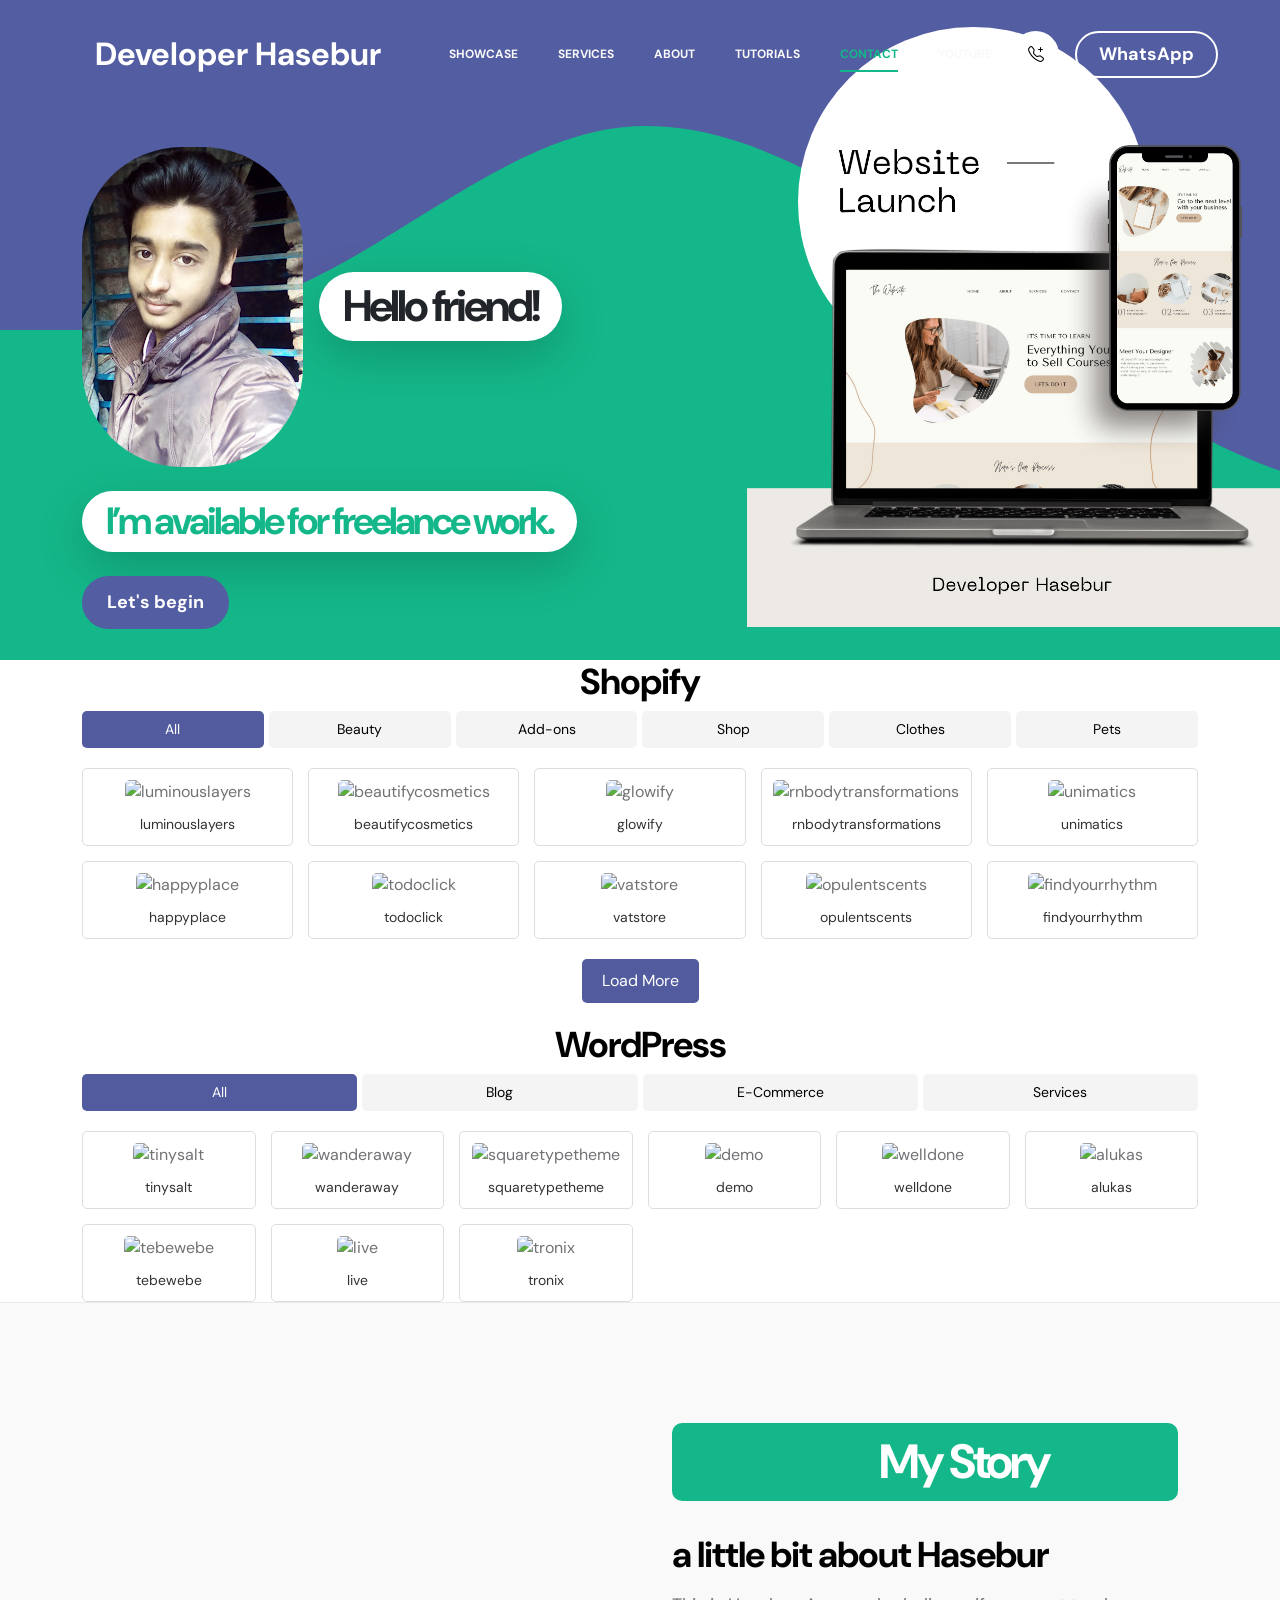
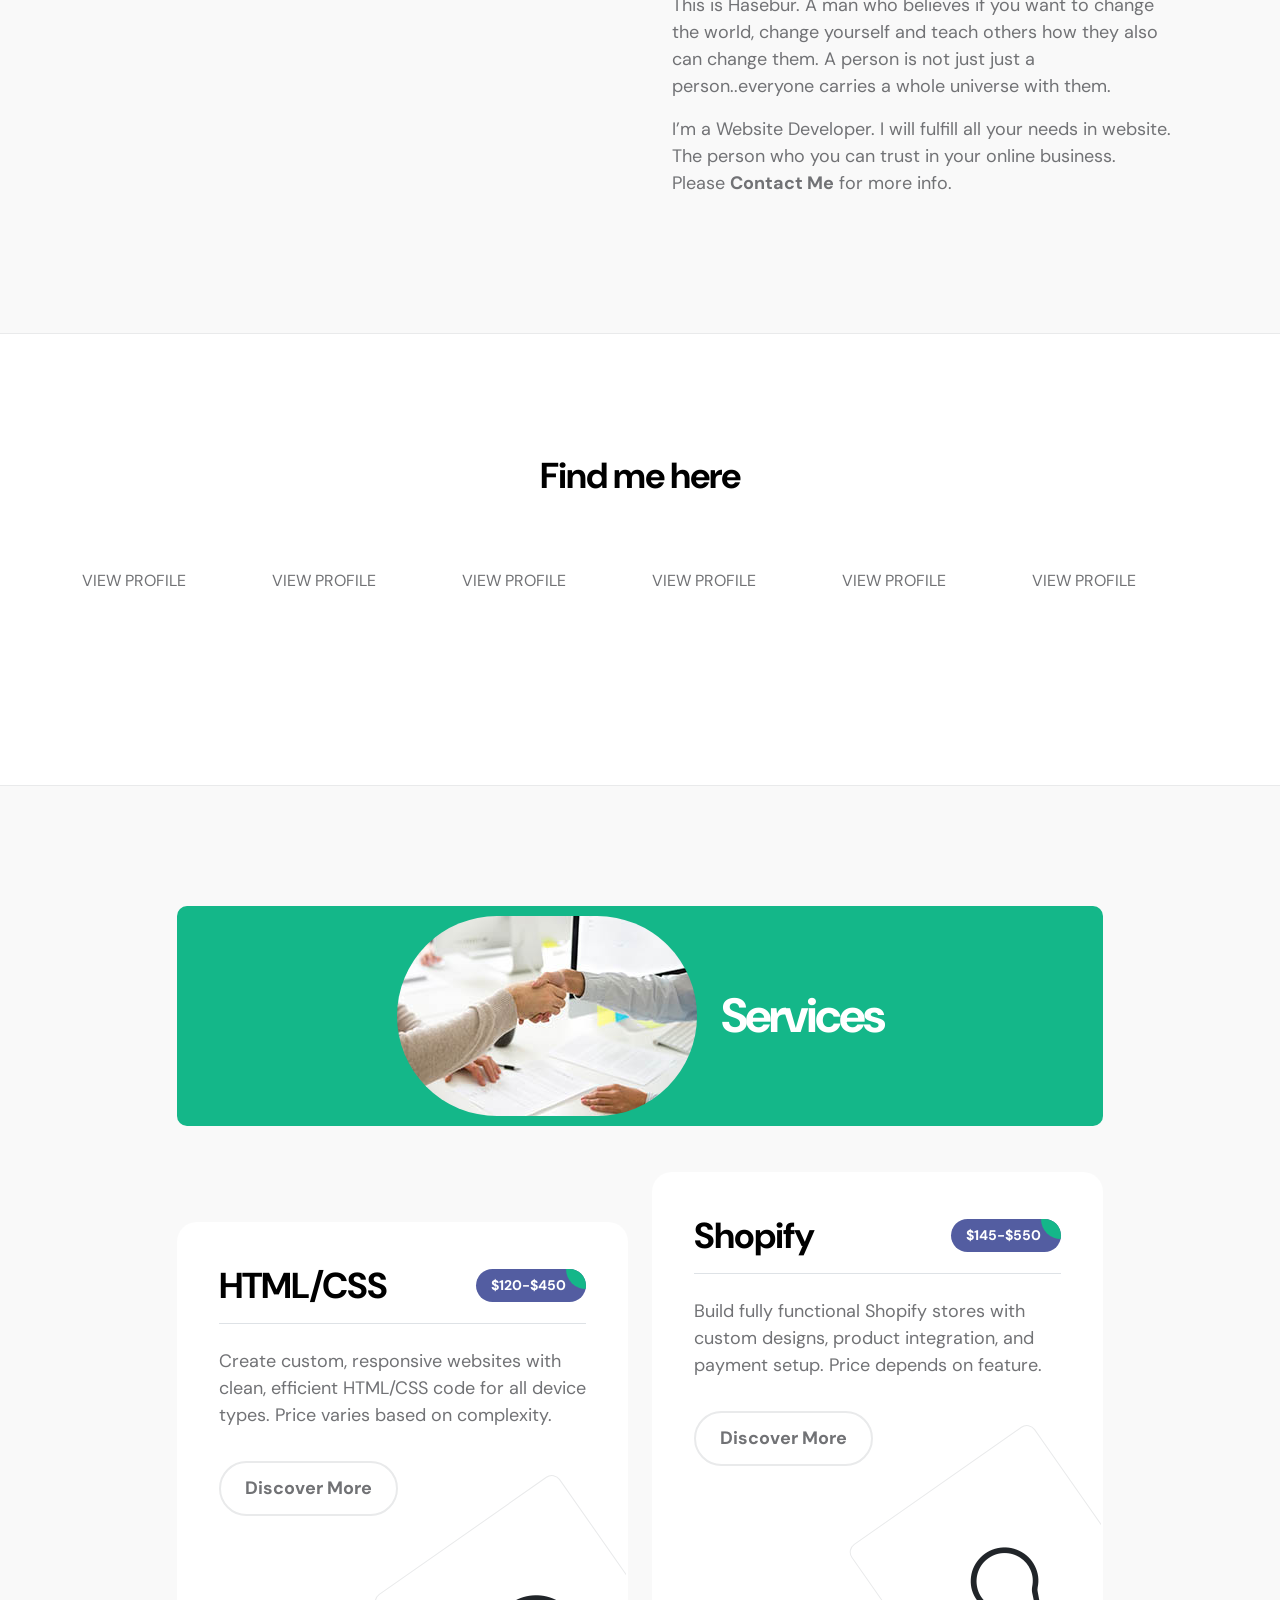
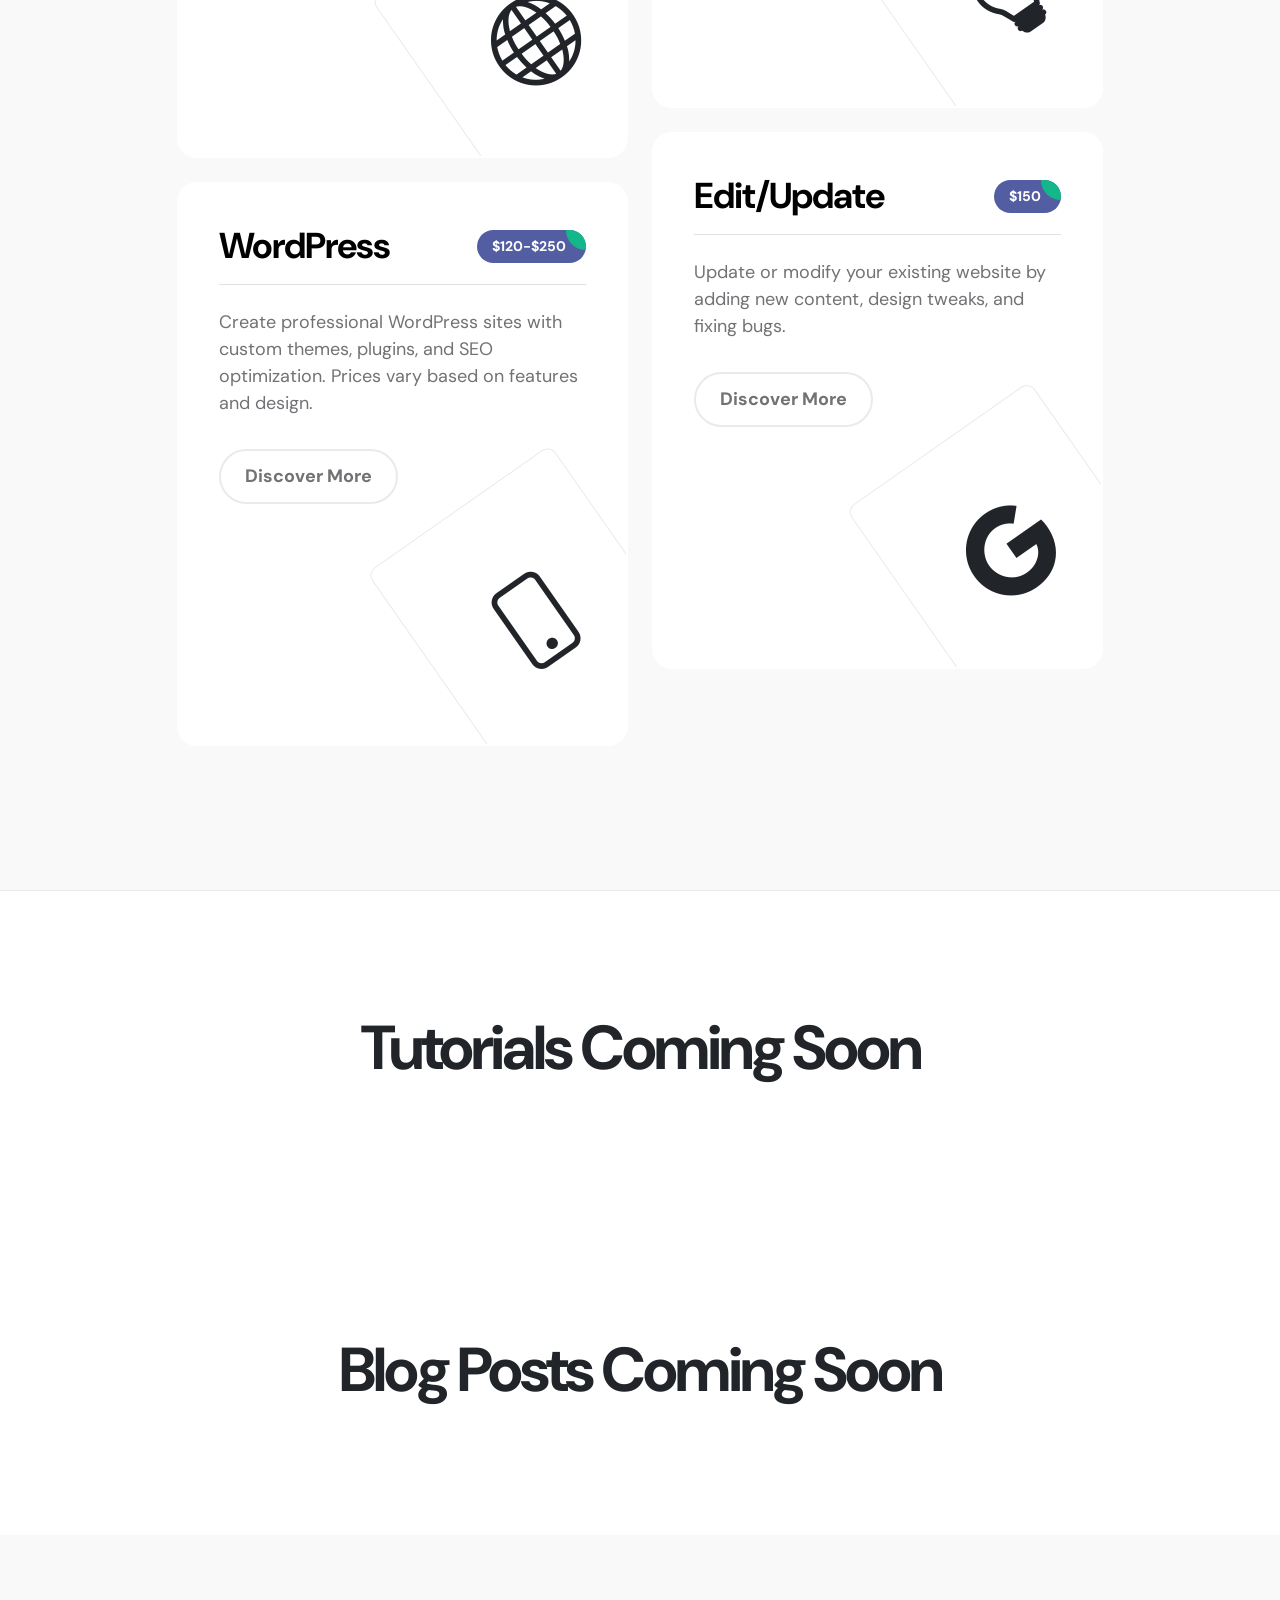
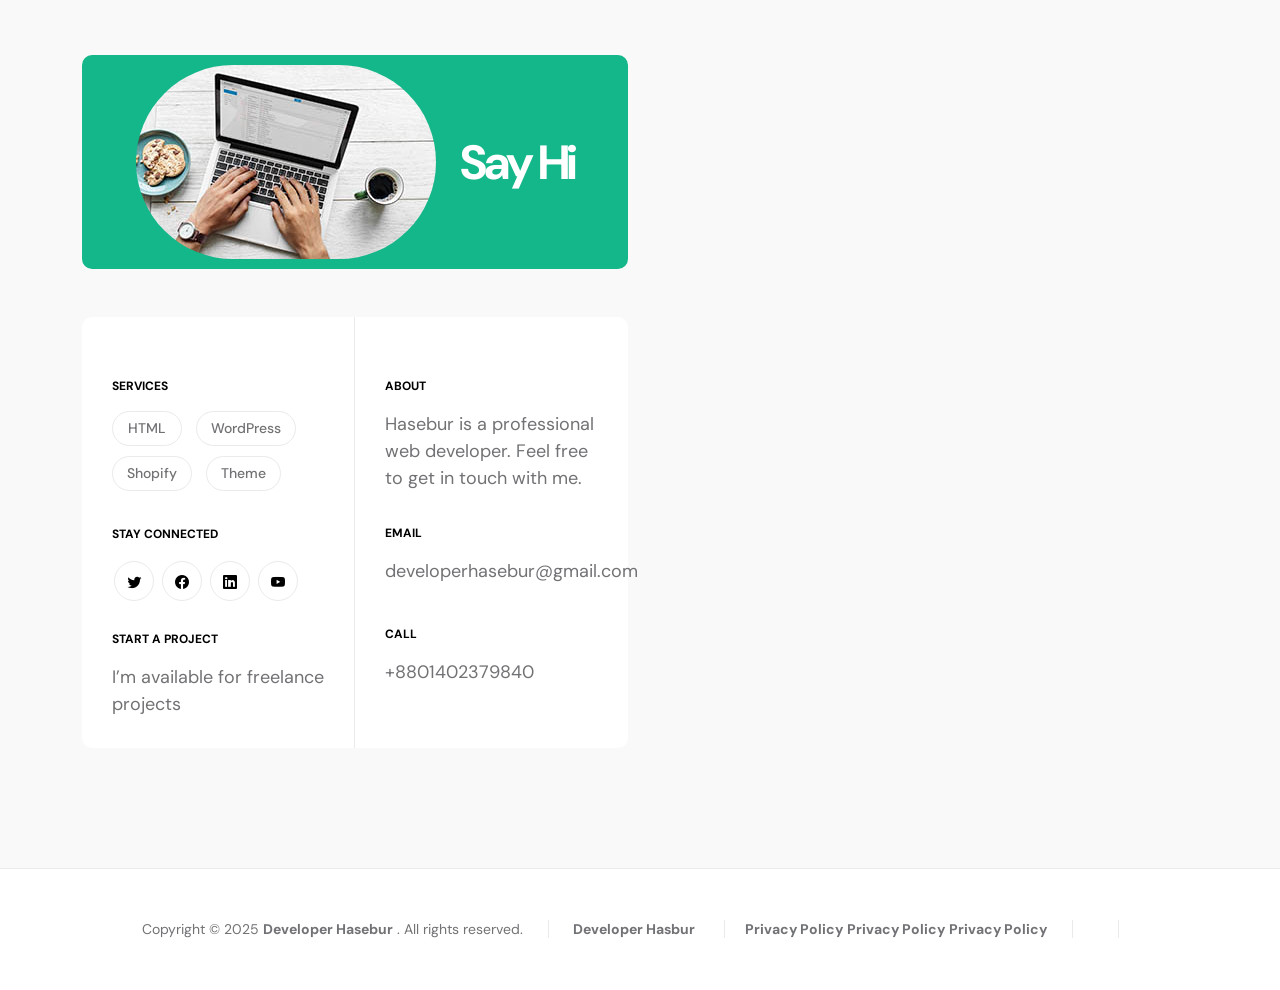
==== index.html @ e369bffe "Update index.html" ====
<!doctype html>
<html lang="en">
    <head>
        <!-- Google tag (gtag.js) -->
<script async src="https://www.googletagmanager.com/gtag/js?id=G-VP51VBF6X1"></script>
<script>
  window.dataLayer = window.dataLayer || [];
  function gtag(){dataLayer.push(arguments);}
  gtag('js', new Date());

  gtag('config', 'G-VP51VBF6X1');
</script>
        <meta charset="utf-8">
        <meta name="viewport" content="width=device-width, initial-scale=1">

        <meta name="description" content="Meet Hasebur: Expert Shopify & WordPress Developer Focused on Your Digital Success

Hello! I'm Hasebur, a dedicated web developer with a passion for building powerful online presences. My expertise lies primarily in working with two of the web's most popular platforms: Shopify and WordPress.

While I am highly skilled and experienced in leveraging the capabilities of both, my work consistently reinforces a strong conviction: for robust, scalable, and feature-rich online stores, Shopify is truly the best. Its dedicated e-commerce ecosystem offers unparalleled tools, security, and ease of management specifically tailored for thriving online retail.

However, my proficiency with WordPress allows me to tackle a wide range of projects, from dynamic blogs and corporate sites to complex custom solutions, whenever it's the right fit.

Whether you need a stunning, high-converting e-commerce store built from the ground up on Shopify, or require expert development for a versatile WordPress site, I bring the technical knowledge and practical experience to turn your vision into a reality. I focus on clean code, optimal performance, and creating seamless user experiences.

I'm Developer Hasebur, ready to help you build your next successful online project.">
        <meta name="author" content="DeveloperHasebur">

        <title>Developer Hasebur - WordPress & Shopify Expert</title>

        <!-- CSS FILES -->
        <link rel="preconnect" href="https://fonts.googleapis.com">
        
        <link rel="preconnect" href="https://fonts.gstatic.com" crossorigin>
        
        <link href="https://fonts.googleapis.com/css2?family=DM+Sans:wght@400;500;700&display=swap" rel="stylesheet">

        <link href="css/bootstrap.min.css" rel="stylesheet">

        <link href="css/bootstrap-icons.css" rel="stylesheet">

        <link href="css/magnific-popup.css" rel="stylesheet">

        <link href="css/templatemo-first-portfolio-style.css" rel="stylesheet">
        
<!--

Custom Added Css

-->
<style>
    img.avatar-image.img-fluid.mmxc {
    width: 75px;
    border-radius: 10px 50px 10px 50px;
}
</style>



<script>
    document.addEventListener("DOMContentLoaded", function () {
      if (window.location.hash) {
        const target = document.querySelector(window.location.hash);
        if (target) {
          target.scrollIntoView({ behavior: "smooth" });
  
          // Remove the hash from the URL without reloading
          history.replaceState(null, document.title, window.location.pathname);
        }
      }
    });
  </script>
  
    </head>
    
    <body>

<nav class="navbar navbar-expand-lg" id="mainnav">
            <div class="container">

                <button class="navbar-toggler" type="button" data-bs-toggle="collapse" data-bs-target="#navbarNav" aria-controls="navbarNav" aria-expanded="false" aria-label="Toggle navigation">
                    <span class="navbar-toggler-icon"></span>
                </button>

                <a href="index.html" class="navbar-brand mx-auto mx-lg-0">Developer Hasebur</a>

                <div class="d-flex align-items-center d-lg-none">
                    <i class="navbar-icon bi-telephone-plus me-3"></i>
                    <a class="custom-btn btn" href="#section_5">
                        120-240-9600
                    </a>
                </div>

                <div class="collapse navbar-collapse" id="navbarNav">
                    <ul class="navbar-nav ms-lg-5">
                        <li class="nav-item">
                            <a class="nav-link click-scroll" href="#section_1">Showcase</a>
                        </li>

                        <li class="nav-item">
                            <a class="nav-link click-scroll" href="#section_2">Services</a>
                        </li>

                        <li class="nav-item">
                            <a class="nav-link click-scroll" href="#section_3">About</a>
                        </li>

                        <li class="nav-item">
                            <a class="nav-link click-scroll" href="#section_4">Tutorials</a>
                        </li>

                        <li class="nav-item">
                            <a class="nav-link click-scroll" href="#section_5">Contact</a>
                        </li>
                        
                        <li class="nav-item">
                            <a class="nav-link click-scroll" href="./youtube.html">YouTube</a>
                        </li>
                    </ul>

                    <div class="d-lg-flex align-items-center d-none ms-auto">
                        <i class="navbar-icon bi-telephone-plus me-3"></i>
                        <a class="custom-btn btn" href="#section_5">
                            WhatsApp
                        </a>
                    </div>
                </div>

            </div>
        </nav>
     

        <main>

            <section class="hero d-flex justify-content-center align-items-center" id="section_">
                <div class="container">
                    <div class="row">

                        <div class="col-lg-7 col-12">
                            <div class="hero-text">
                                <div class="hero-title-wrap d-flex align-items-center mb-4">
                                    <img src="images/happy-bearded-young-man.jpg" class="avatar-image avatar-image-large img-fluid" alt="">

                                    <h1 class="hero-title ms-3 mb-0">Hello friend!</h1>
                                </div>

                                <h2 class="mb-4">I’m available for freelance work.</h2>
                                <p class="mb-4"><a class="custom-btn btn custom-link" href="#section_2">Let's begin</a></p>
                            </div>
                        </div>

                        <div class="col-lg-5 col-12 position-relative">
                            <div class="hero-image-wrap"></div>
                            <img src="images/portrait-happy-excited-man-holding-laptop-computer.png" class="hero-image img-fluid" alt="">
                        </div>

                    </div>
                </div>

                <svg xmlns="http://www.w3.org/2000/svg" viewBox="0 0 1440 320"><path fill="#535da1" fill-opacity="1" d="M0,160L24,160C48,160,96,160,144,138.7C192,117,240,75,288,64C336,53,384,75,432,106.7C480,139,528,181,576,208C624,235,672,245,720,240C768,235,816,213,864,186.7C912,160,960,128,1008,133.3C1056,139,1104,181,1152,202.7C1200,224,1248,224,1296,197.3C1344,171,1392,117,1416,90.7L1440,64L1440,0L1416,0C1392,0,1344,0,1296,0C1248,0,1200,0,1152,0C1104,0,1056,0,1008,0C960,0,912,0,864,0C816,0,768,0,720,0C672,0,624,0,576,0C528,0,480,0,432,0C384,0,336,0,288,0C240,0,192,0,144,0C96,0,48,0,24,0L0,0Z"></path></svg>
            </section>


            <section id="section_1">
           
       
                <h3 class='text-center'>Shopify</h3>
<style>
section#Show {
 margin-top: 20px;
}
/* Responsive layout styles */

.tabs {
 display: flex;
 justify-content: space-between; /* Ensure even spacing for all buttons */
 gap: 5px; /* Reduce gap for smaller screens */
 flex-wrap: nowrap; /* Prevent wrapping */
 margin-bottom: 20px;
}

.tabs button {
 flex: 1; /* Make all buttons take up equal space */
 padding: 8px 10px; /* Adjust padding for smaller buttons */
 border: none;
 background-color: #f4f4f4;
 cursor: pointer;
 font-size: 14px; /* Decrease font size for smaller screens */
 min-width: 70px; /* Reduce the minimum width for buttons */
 border-radius: 5px;
 text-align: center;
 white-space: nowrap; /* Prevent text from wrapping */
}

.tabs button.active {
 background-color: #515B9D;
 color: white;
}


.grid {
 display: grid;
 grid-template-columns: repeat(auto-fit, minmax(150px, 1fr));
 gap: 15px;
}

.grid-item {
 position: relative;
 overflow: hidden;
 text-align: center;
 border: 1px solid #ddd;
 border-radius: 5px;
 padding: 10px;
 background-color: #fff;
}

.grid-item img {
 width: 100%;
 height: auto;
 border-radius: 5px;
}

.grid-item .text {
 margin-top: 10px;
 font-size: 14px;
 color: #333;
}

.load-more-container {
 text-align: center;
 margin-top: 20px;
}

.load-more-container button {
 padding: 10px 20px;
 border: none;
 background-color: #515B9D;
 color: white;
 font-size: 16px;
 border-radius: 5px;
 cursor: pointer;
}

.load-more-container button:hover {
 background-color: #14B789;
}



  /* 5 items per row on desktop */
@media (min-width: 1024px) {
 .grid {
   grid-template-columns: repeat(5, 1fr);
 }
}

/* Adjust grid for tablets and smaller screens */
@media (max-width: 1024px) {
 .grid {
   grid-template-columns: repeat(auto-fit, minmax(150px, 1fr));
 }
}


/* Responsive breakpoints */
@media (max-width: 768px) {
 .tabs button {
   font-size: 14px;
   padding: 8px 15px;
   min-width: 100px;
 }

 .grid-item .text {
   font-size: 12px;
 }

 .load-more-container button {
   font-size: 14px;
   padding: 8px 15px;
 }
}

@media (max-width: 480px) {
.tabs {
   gap: 2px; /* Minimize gaps between buttons on very small screens */
 }

 .tabs button {
   padding: 6px 8px; /* Further reduce padding for narrow screens */
   font-size: 12px; /* Smaller font size */
   min-width: 50px; /* Minimum width reduced for small screens */
 }

 .grid-item .text {
   font-size: 10px;
 }

 .load-more-container button {
   font-size: 12px;
   padding: 6px 10px;
 }
}
</style>
<div class='container'>
  <div class='tabs'>
    <button class='active' onclick='filterImages("all", event)'>All</button>
    <button onclick='filterImages("beauty", event)'>Beauty</button>
    <button onclick='filterImages("accessories", event)'>Add-ons</button>
    <button onclick='filterImages("shop", event)'>Shop</button>
    <button onclick='filterImages("clothes", event)'>Clothes</button>
    <button onclick='filterImages("pets", event)'>Pets</button>
  </div>

  <div class='grid' id='imageGrid'></div>

  <!-- Load More Button -->
  <div class='load-more-container' id='loadMoreContainer'>
    <button id='loadMoreButton' onclick='loadMoreItems()'>Load More</button>
  </div>

  <!-- Show Less Button -->
  <div class='load-more-container' id='showLessContainer' style='display: none;'>
    <button class='scrolling' data-target='.showx' id='showLessButton' onclick='showLessItems()'>Show Less</button>
  </div>
</div>

<script type='text/javascript'>
const websites = [
  { url: "https://luminouslayers.net/", category: "beauty" },
  { url: "https://beautifycosmetics.net/", category: "beauty" },
  { url: "https://glowify.pro/", category: "beauty" },
  { url: "https://rnbodytransformations.com/", category: "beauty" },
  { url: "https://unimatics.services/", category: "clothes" },
  { url: "https://happyplace.today/", category: "clothes" },
  { url: "https://todoclick.lat/", category: "clothes" },
  { url: "https://vatstore.net/", category: "clothes" },
  { url: "https://opulentscents.net/", category: "accessories" },
  { url: "https://findyourrhythm.net/", category: "accessories" },
  { url: "https://bestoftrends.net/", category: "accessories" },
  { url: "https://aeroscent.net/", category: "accessories" },
  { url: "https://antojosdelsur.net/", category: "accessories" },
  { url: "https://relaxinghumidifiers.com/shop", category: "accessories" },
  { url: "https://trunktidy.net/", category: "accessories" },
  { url: "https://sewingsolutions.services/", category: "accessories" },
  { url: "https://boomsy.lat/shop", category: "accessories" },
  { url: "https://globalmerca.lat/shop", category: "accessories" },
  { url: "https://todoen1.net/", category: "shop" },
  { url: "https://cappy.live/", category: "shop" },
  { url: "https://nkrshop.xyz/", category: "shop" },
  { url: "https://stitchandgifts.net/shop", category: "shop" },
  { url: "https://buygoodsproducts.net/shop", category: "shop" },
  { url: "https://espressoyou.net/", category: "shop" },
  { url: "https://perfectlysweet.net/", category: "pets" },
  { url: "https://andesmarket.xyz/", category: "pets" },
  { url: "https://pawwonders.pro/", category: "pets" }
];

let itemsToShow = 10;
let activeCategory = 'all';
let filteredWebsites = [];

function filterImages(category, event) {
  activeCategory = category;
  document.querySelectorAll('.tabs button').forEach(btn => btn.classList.remove('active'));
  event.target.classList.add('active');
  itemsToShow = 10;
  initializeGrid();
}

function initializeGrid() {
  const grid = document.getElementById('imageGrid');
  const loadMoreContainer = document.getElementById('loadMoreContainer');
  const showLessContainer = document.getElementById('showLessContainer');
  grid.innerHTML = '';

  filteredWebsites = websites.filter(site => activeCategory === 'all' || site.category === activeCategory);

  filteredWebsites.slice(0, itemsToShow).forEach(site => {
    const div = document.createElement('div');
    div.classList.add('grid-item');
    div.setAttribute('data-category', site.category);

    div.innerHTML = `
      <a href="${site.url}" target="_blank">
        <img 
          data-src="//image.thum.io/get/${site.url}" 
          alt="${getWebsiteName(site.url)}"
          class="lazy-img"
          loading="lazy"
          src="data:image/svg+xml,<svg xmlns='http://www.w3.org/2000/svg' width='300' height='200'></svg>"
        >
      </a>
      <div class="text">${getWebsiteName(site.url)}</div>
    `;
    grid.appendChild(div);
  });

  loadMoreContainer.style.display = filteredWebsites.length > itemsToShow ? 'block' : 'none';
  showLessContainer.style.display = itemsToShow > 10 ? 'block' : 'none';

  // Run lazy loader
  lazyLoadImages();
}

function loadMoreItems() {
  itemsToShow += 5;
  initializeGrid();
}

function showLessItems() {
  itemsToShow = 10;
  initializeGrid();
}

function getWebsiteName(url) {
  return url.replace(/^https?:\/\/(www\.)?/, '').split('.')[0];
}

function lazyLoadImages() {
  const lazyImages = document.querySelectorAll('img.lazy-img');

  const observer = new IntersectionObserver((entries, obs) => {
    entries.forEach(entry => {
      if (entry.isIntersecting) {
        const img = entry.target;
        img.src = img.dataset.src;
        img.classList.remove('lazy-img');
        obs.unobserve(img);
      }
    });
  }, {
    rootMargin: '50px 0px',
    threshold: 0.01
  });

  lazyImages.forEach(img => observer.observe(img));
}

// Initialize the grid on page load
initializeGrid();
</script>


 
         </section>


                  
       <section class='showcase showx' id='ShowSection2'>
        <h3 class='text-center'>WordPress</h3>
        <style>
          section#ShowSection2 {
            margin-top: 20px;
          }
          /* Similar responsive styles for the second section */
          #ShowSection2 .tabs {
            display: flex;
            justify-content: space-between;
            gap: 5px;
            flex-wrap: nowrap;
            margin-bottom: 20px;
          }
      
          #ShowSection2 .tabs button {
            flex: 1;
            padding: 8px 10px;
            border: none;
            background-color: #f4f4f4;
            cursor: pointer;
            font-size: 14px;
            min-width: 70px;
            border-radius: 5px;
            text-align: center;
            white-space: nowrap;
          }
      
          #ShowSection2 .tabs button.active {
            background-color: #515B9D;
            color: white;
          }
      
          #ShowSection2 .grid {
            display: grid;
            grid-template-columns: repeat(auto-fit, minmax(150px, 1fr));
            gap: 15px;
          }
      
          #ShowSection2 .grid-item {
            position: relative;
            overflow: hidden;
            text-align: center;
            border: 1px solid #ddd;
            border-radius: 5px;
            padding: 10px;
            background-color: #fff;
          }
      
          #ShowSection2 .grid-item img {
            width: 100%;
            height: auto;
            border-radius: 5px;
          }
      
          #ShowSection2 .grid-item .text {
            margin-top: 10px;
            font-size: 14px;
            color: #333;
          }
      
          #ShowSection2 .load-more-container {
            text-align: center;
            margin-top: 20px;
          }
      
          #ShowSection2 .load-more-container button {
            padding: 10px 20px;
            border: none;
            background-color: #515B9D;
            color: white;
            font-size: 16px;
            border-radius: 5px;
            cursor: pointer;
          }
      
          #ShowSection2 .load-more-container button:hover {
            background-color: #14B789;
          }
        </style>
      
        <div class='container'>
          <div class='tabs'>
            <button class='active' onclick='filterImagesSection2(&apos;all&apos;, event)'>All</button>
            <button onclick='filterImagesSection2(&apos;blogging&apos;, event)'>Blog</button>
            <button onclick='filterImagesSection2(&apos;ecommerce&apos;, event)'>E-Commerce</button>
            <button onclick='filterImagesSection2(&apos;services&apos;, event)'>Services</button>
          </div>
      
          <div class='grid' id='imageGridSection2'/>
      
          <!-- Load More Button Row -->
          <div class='load-more-container' id='loadMoreContainerSection2'>
            <button id='loadMoreButtonSection2' onclick='loadMoreItemsSection2()'>Load More</button>
          </div>
      
          <!-- Show Less Button Row -->
          <div class='load-more-container' id='showLessContainerSection2' style='display: none;'>
            <button id='showLessButtonSection2' onclick='showLessItemsSection2()'>Show Less</button>
          </div>
        </div>
      
<script type='text/javascript'>
const websitesSection2 = [
  { url: "https://tinysalt.loftocean.com/elementor/food-blog-light/", category: "blogging" },
  { url: "https://wanderaway.qodeinteractive.com/dolomites/", category: "blogging" },
  { url: "https://squaretypetheme.com/squaretype/", category: "blogging" },
  { url: "https://demo.casethemes.net/organio/home-2/", category: "ecommerce" },
  { url: "https://welldone.axiomthemes.com/nutrition-store/", category: "ecommerce" },
  { url: "https://alukas.presslayouts.com/home-v12/?layout=v12", category: "ecommerce" },
  { url: "https://tebewebe.online/furrescue/template-kit/homepage/", category: "services" },
  { url: "https://live.21lab.co/kiraz/", category: "services" },
  { url: "https://tronix.themepul.com/cyber-security-demo/home-one-page/", category: "services" },
];

let itemsToShowSection2 = 10;
let activeCategorySection2 = 'all';
let filteredWebsitesSection2 = [];

function filterImagesSection2(category, event) {
  activeCategorySection2 = category;
  const buttons = document.querySelectorAll('#ShowSection2 .tabs button');
  buttons.forEach(button => button.classList.remove('active'));
  event.target.classList.add('active');

  itemsToShowSection2 = 10;
  initializeGridSection2();
}

function initializeGridSection2() {
  const grid = document.getElementById('imageGridSection2');
  const loadMoreContainer = document.getElementById('loadMoreContainerSection2');
  const showLessContainer = document.getElementById('showLessContainerSection2');
  grid.innerHTML = '';

  filteredWebsitesSection2 = websitesSection2.filter(
    site => activeCategorySection2 === 'all' || site.category === activeCategorySection2
  );

  filteredWebsitesSection2.slice(0, itemsToShowSection2).forEach(site => {
    const div = document.createElement('div');
    div.classList.add('grid-item');
    div.setAttribute('data-category', site.category);

    div.innerHTML = `
      <a href="${site.url}" target="_blank">
        <img 
          data-src="//image.thum.io/get/${site.url}" 
          alt="${getWebsiteNameSection2(site.url)}"
          class="lazy-img-section2"
          loading="lazy"
          src="data:image/svg+xml,<svg xmlns='http://www.w3.org/2000/svg' width='300' height='200'></svg>"
        >
      </a>
      <div class="text">${getWebsiteNameSection2(site.url)}</div>
    `;
    grid.appendChild(div);
  });

  loadMoreContainer.style.display = filteredWebsitesSection2.length > itemsToShowSection2 ? 'block' : 'none';
  showLessContainer.style.display = itemsToShowSection2 > 10 ? 'block' : 'none';

  lazyLoadImagesSection2();
}

function loadMoreItemsSection2() {
  itemsToShowSection2 += 5;
  initializeGridSection2();
}

function showLessItemsSection2() {
  itemsToShowSection2 = 10;
  initializeGridSection2();
}

function getWebsiteNameSection2(url) {
  return url.replace(/^https?:\/\/(www\.)?/, '').split('.')[0];
}

function lazyLoadImagesSection2() {
  const lazyImages = document.querySelectorAll('img.lazy-img-section2');

  const observer = new IntersectionObserver((entries, obs) => {
    entries.forEach(entry => {
      if (entry.isIntersecting) {
        const img = entry.target;
        img.src = img.dataset.src;
        img.classList.remove('lazy-img-section2');
        obs.unobserve(img);
      }
    });
  }, {
    rootMargin: '50px 0px',
    threshold: 0.01
  });

  lazyImages.forEach(img => observer.observe(img));
}

// Initialize grid
initializeGridSection2();
</script>

      </section>
      

            <section class="featured section-padding" id="section_">
                <div class='container'>
                    <div class='row'>
        
                        <div class='col-lg-6 col-12'>
                            <img alt='' class='about-image img-fluid' src='https://templatemo.com/templates/templatemo_578_first_portfolio/images/couple-working-from-home-together-sofa.jpg'>
                        </img>
                        </div>
        
                        <div class='col-lg-6 col-12 mt-5 mt-lg-0'>
                            <div class='about-thumb'>
        
                                <div class='section-title-wrap d-flex justify-content-end align-items-center mb-4'>
                                    <h2 class='text-white me-4 mb-0'>My Story</h2>
        
                                    <img alt='' class='avatar-image img-fluid mmxc' src='https://blogger.googleusercontent.com/img/b/R29vZ2xl/AVvXsEiW72VptIoKhH8W7GLRrTiPmBmp6DflAj6VV2mHT8e_Bdqm756MzHnv2X_I1pp4ItylLuf2ZgwP9R53mVQCgIphftXZANOaj2IV5sV8INAntGOGDzIybs_TaSZISUptNN2Cq_JRB2DHxp1qzaKOLW3H8EQ8aTl60CqLDu9peBI4GDXOPTZJ_4A2qDDiDA/s320/Gazi%20Hasebur%20Rahaman%20OPY.jpg'>
                                </img>
                                </div>
        
                                <h3 class='pt-2 mb-3'>a little bit about Hasebur</h3>
        
                                <p>This is Hasebur. A man who believes if you want to change the world, change yourself and teach others how they also can change them. A person is not just just a person..everyone carries a whole universe with them. </p>
        
                                <p>I&#8217;m a Website Developer. I will fulfill all your needs in website. The person who you can trust in your online business.  <br/>Please <a href='https://www.facebook.com/developerhasebur/' target='_blank'><b>Contact Me</b></a> for more info.</p>
                            </div>
                        </div>
        
                    </div>
                </div>
            </section>


            <section class="clients section-padding">
                <div class='container'>
                    <div class='row align-items-center'>
        
                        <div class='col-lg-12 col-12'>
                            <h3 class='text-center mb-5'>Find me here</h3>
                        </div>
        
                        <div class='col-lg-2 col-4 ms-auto clients-item-height'>
                            <img alt='' class='clients-image img-fluid' src='https://static.cdnlogo.com/logos/f/88/freelancer.svg'/><br/>
                          <a class='aacbs' href='https://www.freelancer.com/u/developerhasebur' target='_blank'>VIEW PROFILE</a>
                        </div>
        
                        <div class='col-lg-2 col-4 clients-item-height'>
                            <img alt='' class='clients-image img-fluid' src='https://static.cdnlogo.com/logos/f/4/fiverr.svg'/><br/>
                           <a class='aacbs' href='https://www.fiverr.com/s/LdNRGPa' target='_blank'>VIEW PROFILE</a>
                        </div>
        
                        <div class='col-lg-2 col-4 clients-item-height'>
                            <img alt='' class='clients-image img-fluid' src='https://static.cdnlogo.com/logos/f/10/facebook.svg'/><br/>
                              <a class='aacbs' href='https://www.facebook.com/developerhasebur/' target='_blank'>VIEW PROFILE</a>
                        </div>
        
                        <div class='col-lg-2 col-4 clients-item-height'>
                            <img alt='' class='clients-image img-fluid' src='https://static.cdnlogo.com/logos/l/74/linkedin.svg'/><br/>
                               <a class='aacbs' href='https://www.linkedin.com/in/developer-hasebur/' target='_blank'>VIEW PROFILE</a>
                        </div>
        
                        <div class='col-lg-2 col-4 me-auto clients-item-height'>
                            <img alt='' class='clients-image img-fluid' src='https://static.cdnlogo.com/logos/n/64/new-youtube.svg'/><br/>
                           <a class='aacbs' href='https://www.youtube.com/@developerhasebur' target='_blank'>VIEW PROFILE</a>
                        </div>
                                              <div class='col-lg-2 col-4 me-auto clients-item-height'>
                            <img alt='' class='clients-image img-fluid' src='https://static.cdnlogo.com/logos/u/34/upwork.svg'/><br/>
                              <a class='aacbs' href='https://www.upwork.com/freelancers/~01db44ee2dcde78548' target='_blank'>VIEW PROFILE</a>
                        </div>
        
                    </div>
                </div>
            </section>


            <section class="services section-padding" id="section_2">
                <div class="container">
                    <div class="row">

                        <div class="col-lg-10 col-12 mx-auto">
                            <div class="section-title-wrap d-flex justify-content-center align-items-center mb-5">
                                <img src="images/handshake-man-woman-after-signing-business-contract-closeup.jpg" class="avatar-image img-fluid" alt="">

                                <h2 class="text-white ms-4 mb-0">Services</h2>
                            </div>

                            <div class="row pt-lg-5">
                                <div class="col-lg-6 col-12">
                                    <div class="services-thumb">
                                        <div class="d-flex flex-wrap align-items-center border-bottom mb-4 pb-3">
                                            <h3 class="mb-0">HTML/CSS</h3>

                                            <div class="services-price-wrap ms-auto">
                                                <p class="services-price-text mb-0">$120-$450</p>
                                                <div class="services-price-overlay"></div>
                                            </div>
                                        </div>

                                        <p>Create custom, responsive websites with clean, efficient HTML/CSS code for all device types. Price varies based on complexity.</p>

                                        <a href="https://www.fiverr.com/s/WEjo0bX" class="custom-btn custom-border-btn btn mt-3">Discover More</a>

                                        <div class="services-icon-wrap d-flex justify-content-center align-items-center">
                                            <i class="services-icon bi-globe"></i>
                                        </div>
                                    </div>
                                </div>

                                <div class="col-lg-6 col-12">
                                    <div class="services-thumb services-thumb-up">
                                        <div class="d-flex flex-wrap align-items-center border-bottom mb-4 pb-3">
                                            <h3 class="mb-0">Shopify</h3>

                                            <div class="services-price-wrap ms-auto">
                                                <p class="services-price-text mb-0">$145-$550</p>
                                                <div class="services-price-overlay"></div>
                                            </div>
                                        </div>

                                        <p>Build fully functional Shopify stores with custom designs, product integration, and payment setup. Price depends on feature.</p>

                                        <a href="https://www.fiverr.com/s/WEjo0bX" class="custom-btn custom-border-btn btn mt-3">Discover More</a>

                                        <div class="services-icon-wrap d-flex justify-content-center align-items-center">
                                            <i class="services-icon bi-lightbulb"></i>
                                        </div>
                                    </div>
                                </div>

                                <div class="col-lg-6 col-12">
                                    <div class="services-thumb">
                                        <div class="d-flex flex-wrap align-items-center border-bottom mb-4 pb-3">
                                            <h3 class="mb-0">WordPress</h3>

                                            <div class="services-price-wrap ms-auto">
                                                <p class="services-price-text mb-0">$120-$250</p>
                                                <div class="services-price-overlay"></div>
                                            </div>
                                        </div>

                                        <p>Create professional WordPress sites with custom themes, plugins, and SEO optimization. Prices vary based on features and design.</p>

                                        <a href="https://www.fiverr.com/s/WEjo0bX" class="custom-btn custom-border-btn btn mt-3">Discover More</a>

                                        <div class="services-icon-wrap d-flex justify-content-center align-items-center">
                                            <i class="services-icon bi-phone"></i>
                                        </div>
                                    </div>
                                </div>

                                <div class="col-lg-6 col-12">
                                    <div class="services-thumb services-thumb-up">
                                        <div class="d-flex flex-wrap align-items-center border-bottom mb-4 pb-3">
                                            <h3 class="mb-0">Edit/Update</h3>

                                            <div class="services-price-wrap ms-auto">
                                                <p class="services-price-text mb-0">$150</p>
                                                <div class="services-price-overlay"></div>
                                            </div>
                                        </div>

                                        <p>Update or modify your existing website by adding new content, design tweaks, and fixing bugs.</p>

                                        <a href="https://www.fiverr.com/s/WEjo0bX" class="custom-btn custom-border-btn btn mt-3">Discover More</a>

                                        <div class="services-icon-wrap d-flex justify-content-center align-items-center">
                                            <i class="services-icon bi-google"></i>
                                        </div>
                                    </div>
                                </div>
                            </div>
                        </div>
                    </div>
                </div>
             </section>


            <section class="Tutorials section-padding" id="section_3">
                <div class="container">
                 <center>  <h1> Tutorials Coming Soon</h1></center></div>
                </div>
            </section>
            <section class="Blog section-padding" id="section_4">
                <div class="container">
                  <center>   <h1> Blog Posts Coming Soon</h1></center></div>
                </div>
            </section>

            <section class="contact section-padding" id="section_5">
                <div class="container">
                    <div class="row">

                        <div class="col-lg-6 col-md-8 col-12">
                            <div class="section-title-wrap d-flex justify-content-center align-items-center mb-5">
                                <img src="images/aerial-view-man-using-computer-laptop-wooden-table.jpg" class="avatar-image img-fluid" alt="">

                                <h2 class="text-white ms-4 mb-0">Say Hi</h2>
                            </div>
                        </div>

                        <div class="clearfix"></div>

                        <div class="col-lg-3 col-md-6 col-12 pe-lg-0">
                            <div class="contact-info contact-info-border-start d-flex flex-column">
                                <strong class="site-footer-title d-block mb-3">Services</strong>

                                <ul class="footer-menu">
                                    <li class="footer-menu-item"><a href="#" class="footer-menu-link">HTML</a></li>

                                    <li class="footer-menu-item"><a href="#" class="footer-menu-link">WordPress</a></li>

                                    <li class="footer-menu-item"><a href="#" class="footer-menu-link">Shopify</a></li>

                                    <li class="footer-menu-item"><a href="#" class="footer-menu-link">Theme</a></li>
                                </ul>

                                <strong class="site-footer-title d-block mt-4 mb-3">Stay connected</strong>

                                <ul class="social-icon">
                                    <li class="social-icon-item"><a href="https://x.com/Hasebur_Dev" class="social-icon-link bi-twitter"></a></li>

                                    <li class="social-icon-item"><a href="https://www.facebook.com/developerhasebur/" class="social-icon-link bi-facebook"></a></li>

                                    <li class="social-icon-item"><a href="https://www.linkedin.com/in/developer-hasebur/" class="social-icon-link bi-linkedin"></a></li>

                                    <li class="social-icon-item"><a href="https://www.youtube.com/@developerhasebur" class="social-icon-link bi-youtube"></a></li>
                                </ul>

                                <strong class="site-footer-title d-block mt-4 mb-3">Start a project</strong>

                                <p class="mb-0">I’m available for freelance projects</p>
                            </div>
                        </div>

                        <div class="col-lg-3 col-md-6 col-12 ps-lg-0">
                            <div class="contact-info d-flex flex-column">
                                <strong class="site-footer-title d-block mb-3">About</strong>

                                <p class="mb-2">
                                    Hasebur is a professional web developer. Feel free to get in touch with me.

                          </p>

                                <strong class="site-footer-title d-block mt-4 mb-3">Email</strong>

                                <p>
                                    <a href="mailto:developerhasebur@gmail.com">
                                        developerhasebur@gmail.com
                                    </a>
                                </p>

                                <strong class="site-footer-title d-block mt-4 mb-3">Call</strong>

                                <p class="mb-0">
                                    <a href="tel: +8801402379840">
                                        +8801402379840
                                    </a>
                                </p>
                            </div>
                        </div>

                        <div class="col-lg-6 col-12 mt-5 mt-lg-0">
                          
                          
                       <!-- form.123formbuilder.com script begins here -->
<script type="text/javascript" defer src="https://form.123formbuilder.com/embed/6279800.js" data-role="form" data-default-width="800px" data-custom-vars="hasEmbedFormStyle=1"></script>
<!-- form.123formbuilder.com script ends here -->
                        </div>

                    </div>
                </div>
            </div>
        </section>

        </main>
        <footer class="site-footer">
            <div class="container">
                <div class="row">

                    <div class="col-lg-12 col-12">
                        <div class="copyright-text-wrap">
                            <p class="mb-0">
                                <span class="copyright-text">Copyright © 2025 <a href="#">Developer Hasebur</a> . All rights reserved.</span>
                                
                                <a rel="sponsored" href="https://templatemo.com" target="_blank">Developer Hasbur</a>
                                    <span class="copyright-text"></span>
                                <span class="copyright-text">
                                    <span><a href="#">Privacy Policy</a></span>
                                   <span>  <a href="#">Privacy Policy</a></span>
                                    <span> <a href="#">Privacy Policy</a></span>
                                </span>
                                  <span class="copyright-text"></span>
                            </p>
                        </div>
                    </div>

                </div>
            </div>
        </footer>

        <!-- JAVASCRIPT FILES -->
        <script src="js/jquery.min.js"></script>
        <script src="js/bootstrap.min.js"></script>
        <script src="js/jquery.sticky.js"></script>
        <script src="js/click-scroll.js"></script>
        <script src="js/jquery.magnific-popup.min.js"></script>
        <script src="js/magnific-popup-options.js"></script>
        <script src="js/custom.js"></script>

    </body>
</html>
---- css/templatemo-first-portfolio-style.css ----
/*

TemplateMo 578 First Portfolio

https://templatemo.com/tm-578-first-portfolio

*/


/*---------------------------------------
  CUSTOM PROPERTIES ( VARIABLES )             
-----------------------------------------*/
:root {
  --white-color:                  #ffffff;
  --primary-color:                #535da1;
  --secondary-color:              #14B789;
  --section-bg-color:             #f9f9f9;
  --dark-color:                   #000000;
  --p-color:                      #717275;
  --border-color:                 #e9eaeb;
  --featured-border-color:        #727aab;

  --body-font-family:             'DM Sans', sans-serif;

  --h1-font-size:                 62px;
  --h2-font-size:                 48px;
  --h3-font-size:                 36px;
  --h4-font-size:                 32px;
  --h5-font-size:                 24px;
  --h6-font-size:                 22px;
  --p-font-size:                  18px;
  --menu-font-size:               12px;
  --copyright-font-size:          14px;

  --border-radius-large:          100px;
  --border-radius-medium:         20px;
  --border-radius-small:          10px;

  --font-weight-normal:           400;
  --font-weight-medium:           500;
  --font-weight-bold:             700;
}

body {
    background: var(--white-color);
    font-family: var(--body-font-family); 
}


/*---------------------------------------
  TYPOGRAPHY               
-----------------------------------------*/

h2,
h3,
h4,
h5,
h6 {
  color: var(--dark-color);
}

h1,
h2,
h3,
h4,
h5,
h6 {
  font-weight: var(--font-weight-bold);
  letter-spacing: -1px;
}

h1 {
  font-size: var(--h1-font-size);
  letter-spacing: -3px;
}

h2 {
  font-size: var(--h2-font-size);
  color: var(--secondary-color);
  letter-spacing: -3px;
}

h3 {
  font-size: var(--h3-font-size);
}

h4 {
  font-size: var(--h4-font-size);
}

h5 {
  font-size: var(--h5-font-size);
  line-height: normal;
}

h6 {
  font-size: var(--h6-font-size);
}

p {
  color: var(--p-color);
  font-size: var(--p-font-size);
  font-weight: var(--font-weight-normal);
}

ul li {
  color: var(--p-color);
  font-size: var(--p-font-size);
  font-weight: var(--font-weight-normal);
}

a, 
button {
  touch-action: manipulation;
  transition: all 0.3s;
}

a {
  color: var(--p-color);
  text-decoration: none;
}

a:hover {
  color: var(--secondary-color);
}

::selection {
  background: var(--secondary-color);
  color: var(--white-color);
}

::-moz-selection {
  background: var(--secondary-color);
  color: var(--white-color);
}

.section-padding {
  padding-top: 120px;
  padding-bottom: 120px;
}

b,
strong {
  font-weight: var(--font-weight-bold);
}

.section-title-wrap {
  background: var(--secondary-color);
  border-radius: var(--border-radius-small);
  padding: 10px 30px;
}


/*---------------------------------------
  AVATAR IMAGE               
-----------------------------------------*/
.avatar-image {
  border-radius: var(--border-radius-large);

  object-fit: cover;
}

@media (max-width: 480px) {
  .avatar-image {
    border-radius: var(--border-radius-large);
    width: 160px;
    height: 160px;
    object-fit: cover;
  }

  .avatar-image-large {
    width: 90.4px;
    height: 90.4px;
  }
}



/*---------------------------------------
  PRE LOADER               
-----------------------------------------*/
.preloader {
  position: fixed;
  top: 0;
  left: 0;
  width: 100%;
  height: 100%;
  z-index: 99999;
  display: flex;
  flex-flow: row nowrap;
  justify-content: center;
  align-items: center;
  background: none repeat scroll 0 0 var(--white-color);
}

.spinner {
  border: 1px solid transparent;
  border-radius: var(--border-radius-small);
  position: relative;
}

.spinner:before {
  content: '';
  box-sizing: border-box;
  position: absolute;
  top: 50%;
  left: 50%;
  width: 45px;
  height: 45px;
  margin-top: -10px;
  margin-left: -10px;
  border-radius: 50%;
  border: 1px solid var(--border-color);
  border-top-color: var(--white-color);
  animation: spinner .9s linear infinite;
}

@-webkit-@keyframes spinner {
  to {transform: rotate(360deg);
  }
}

@keyframes spinner {
  to {transform: rotate(360deg);}
}


/*---------------------------------------
  CUSTOM ICON               
-----------------------------------------*/
.navbar-icon {
  background: var(--white-color);
  border-radius: var(--border-radius-large);
  color: var(--dark-color);
  width: 47px;
  height: 47px;
  line-height: 47px;
  text-align: center;
}

.is-sticky .navbar-icon {
  background: var(--secondary-color);
  color: var(--white-color);
}

.form-check-icon {
  color: var(--secondary-color);
}


/*---------------------------------------
  CUSTOM BUTTON               
-----------------------------------------*/
.custom-btn,
.navbar .custom-btn {
  font-size: var(--p-font-size);
  font-weight: var(--font-weight-bold);
}

.navbar .custom-btn {
  background: transparent;
  border-width: 2px;
  border-style: solid;
  border-color: var(--white-color);
  color: var(--white-color);
  padding: 8px 22px;
}

.navbar .custom-btn:hover {
  background: var(--white-color);
  border-color: transparent;
  color: var(--secondary-color);
}

.custom-btn {
  background: var(--secondary-color);
  border-radius: var(--border-radius-large);
  color: var(--white-color);
  font-weight: var(--font-weight-bold);
  padding: 12px 24px;
}

.custom-btn:hover {
  background: var(--primary-color);
  box-shadow: 0 1rem 3rem rgba(0,0,0,.175);
  color: var(--white-color);
}

.custom-border-btn {
  background: transparent;
  border: 2px solid var(--border-color);
  color: var(--p-color);
}

.custom-border-btn:hover {
  background: var(--secondary-color);
  border-color: var(--secondary-color);
  color: var(--white-color);
}

.custom-link {
	background-color: var(--primary-color);
}

.custom-link:hover {
	background-color: var(--secondary-color);
}


/*---------------------------------------
  NAVIGATION              
-----------------------------------------*/
.sticky-wrapper {
  position: relative;
  z-index: 222;
  height: auto !important;
}

.is-sticky,
.is-sticky .navbar .container {
  background: var(--white-color);
  box-shadow: 0 1rem 3rem rgb(0 0 0 / 18%);
}

.is-sticky .navbar-brand,
.is-sticky .navbar-brand:hover {
  color: var(--dark-color);
}

.is-sticky .navbar-nav .nav-link {
  color: var(--p-color);
}

.is-sticky .navbar .custom-btn {
  border-color: var(--secondary-color);
  color: var(--secondary-color);
}

.is-sticky .navbar .custom-btn:hover {
  background: var(--secondary-color);
  color: var(--white-color);
}

.navbar {
  background: transparent;
  position: absolute;
  z-index: 9;
  right: 0;
  left: 0;
  transition: all 0.3s;
  padding-top: 15px;
  padding-bottom: 0;
}

.navbar .container {
  border-radius: var(--border-radius-small);
  padding: 10px 25px;
}

.navbar-brand {
  font-size: var(--h4-font-size);
  font-weight: var(--font-weight-bold);
}

.navbar-brand,
.navbar-brand:hover {
  color: var(--white-color);
}

.navbar-expand-lg .navbar-nav .nav-link {
  padding-right: 0;
  padding-left: 0;
  margin-right: 20px;
  margin-left: 20px;
}

.navbar-nav .nav-link {
  display: inline-block;
  color: var(--section-bg-color);
  font-size: var(--menu-font-size);
  font-weight: bold;
  text-transform: uppercase;
  position: relative;
  padding-top: 15px;
  padding-bottom: 15px;
}

.navbar-nav .nav-link::after {
  content: "";
  background: transparent;
  position: absolute;
  bottom: 6px;
  right: 0;
  left: 0;
  width: 100%;
  height: 2px;
}

.navbar-nav .nav-link.active::after, 
.navbar-nav .nav-link:hover::after {
  background: var(--secondary-color);
}

.navbar-nav .nav-link.active, 
.navbar-nav .nav-link:hover {
  color: var(--secondary-color);
}

.navbar-toggler {
  border: 0;
  padding: 0;
  cursor: pointer;
  margin: 0;
  width: 30px;
  height: 35px;
  outline: none;
}

.navbar-toggler:focus {
  outline: none;
  box-shadow: none;
}

.navbar-toggler[aria-expanded="true"] .navbar-toggler-icon {
  background: transparent;
}

.navbar-toggler[aria-expanded="true"] .navbar-toggler-icon:before,
.navbar-toggler[aria-expanded="true"] .navbar-toggler-icon:after {
  transition: top 300ms 50ms ease, -webkit-transform 300ms 350ms ease;
  transition: top 300ms 50ms ease, transform 300ms 350ms ease;
  transition: top 300ms 50ms ease, transform 300ms 350ms ease, -webkit-transform 300ms 350ms ease;
  top: 0;
}

.navbar-toggler[aria-expanded="true"] .navbar-toggler-icon:before {
  transform: rotate(45deg);
}

.navbar-toggler[aria-expanded="true"] .navbar-toggler-icon:after {
  transform: rotate(-45deg);
}

.navbar-toggler .navbar-toggler-icon {
  background: var(--white-color);
  transition: background 10ms 300ms ease;
  display: block;
  width: 30px;
  height: 2px;
  position: relative;
}

.navbar-toggler .navbar-toggler-icon:before,
.navbar-toggler .navbar-toggler-icon:after {
  transition: top 300ms 350ms ease, -webkit-transform 300ms 50ms ease;
  transition: top 300ms 350ms ease, transform 300ms 50ms ease;
  transition: top 300ms 350ms ease, transform 300ms 50ms ease, -webkit-transform 300ms 50ms ease;
  position: absolute;
  right: 0;
  left: 0;
  background: var(--white-color);
  width: 30px;
  height: 2px;
  content: '';
}

.navbar-toggler .navbar-toggler-icon::before {
  top: -8px;
}

.navbar-toggler .navbar-toggler-icon::after {
  top: 8px;
}


/*---------------------------------------
  HERO              
-----------------------------------------*/
.hero {
  background: var(--secondary-color);
  position: relative;
  overflow: hidden;
  padding-top: 330px;
  padding-bottom: 330px;
}

@media  screen and (min-width: 991px) {
  .hero {
    height: 60vh;
  }
}

.hero-title,
.hero h2 {
  background: var(--white-color);
  box-shadow: 0 1rem 3rem rgba(0,0,0,.175);
  border-radius: var(--border-radius-large);
  display: inline-block;
  padding: 8px 24px;
}

.hero-title {
	font-size: 44px;
}

.hero h2 {
	font-size: 38px;
}

.hero-text {
  position: relative;
  z-index: 22;
  top: 70px;
}

.hero-image-wrap {
  background: var(--white-color);
  border-radius: 100%;
  width: 350px;
  height: 350px;
  position: absolute;
  z-index: 22;
  top: -50px;
  right: 0;
  left: 0;
  margin: auto;
  pointer-events: none;
}

.hero-image {
  position: absolute;
  z-index: 22;
  top: 0;
  width: 100%;
  min-width: 550px;
}

.hero svg {
  position: absolute;
  z-index: 2;
  bottom: 0;
  right: 0;
  left: 0;
  overflow: hidden;
  height: 100%;
  pointer-events: none;
}


/*---------------------------------------
  ABOUT              
-----------------------------------------*/
.profile-thumb {
  border: 1px solid var(--border-color);
  border-radius: var(--border-radius-medium);
  position: relative;
  overflow: hidden;
}

.profile-title {
  border-bottom: 1px solid var(--border-color);
  padding: 15px 30px;
}

.profile-small-title {
  border-right: 1px solid var(--border-color);
  color: var(--secondary-color);
  font-weight: var(--font-weight-bold);
  min-width: 140px;
  margin-right: 10px;
  padding: 13px 30px;
  display: inline-block;
}

.profile-body p {
  margin-bottom: 0;
}

.profile-body p:nth-of-type(even) {
  background: var(--white-color);
}

.about-image {
  border-radius: var(--border-radius-medium);
}

.about-thumb {
  padding-right: 20px;
  padding-left: 20px;
}


/*---------------------------------------
  FEATURED              
-----------------------------------------*/
.featured-numbers {
  font-size: var(--h1-font-size);
  line-height: normal;
  display: block;
}

.featured-text {
  color: var(--secondary-color);
}

.featured-border-bottom {
  border-bottom: 1px solid var(--border-color);
}

.featured-border-start {
  border-left: 1px solid var(--border-color);
}


/*---------------------------------------
  CLIENTS              
-----------------------------------------*/

.clients-item-height {
	height: 120px;
}

.clients-image {
  display: block;
  max-width: 100px;
  margin: auto;
  transition: all ease 0.2s;
}

.clients-image:hover {
  transform: scale(1.3);
}


/*---------------------------------------
  SERVICES              
-----------------------------------------*/
.services,
.featured {
  background: var(--section-bg-color);
  border-top: 1px solid var(--border-color);
  border-bottom: 1px solid var(--border-color);
}

.services-thumb {
  background: var(--white-color);
  border: 2px solid transparent;
  border-radius: var(--border-radius-medium);
  position: relative;
  overflow: hidden;
  margin-bottom: 24px;
  padding: 40px 40px 240px 40px;
  transition: all 0.5s;
}

.services-thumb-up {
  position: relative;
  bottom: 50px;
  margin-bottom: -50px;
}

.services-thumb:hover {
  border: 2px solid var(--secondary-color);
  box-shadow: 0 1rem 3rem rgba(0,0,0,.175);
}

.services-thumb:hover .services-icon-wrap {
  background: var(--secondary-color);
  border-color: var(--secondary-color);
  color: var(--white-color);
}

.services-icon-wrap {
  border: 1px solid var(--border-color);
  border-radius: var(--border-radius-small);
  position: absolute;
  bottom: 0;
  right: 0;
  width: 50%;
  height: 55%;
  transform: rotate(-35deg) translateY(55px);
  transition: all ease 0.5s;
}

.services-icon {
  font-size: 90px;
  position: relative;
  bottom: 15px;
}

.services-thumb:hover .services-price-wrap {
  background: var(--secondary-color);
}

.services-thumb:hover .services-price-overlay {
  background: var(--primary-color);
}

.services-price-wrap {
  background: var(--primary-color);
  border-radius: var(--border-radius-medium);
  position: relative;
  overflow: hidden;
  padding: 6px 20px 6px 15px;
  transition: all ease 0.5s;
}

.services-price-text {
  color: var(--white-color);
  font-size: var(--copyright-font-size);
  font-weight: var(--font-weight-bold);
}

.services-price-overlay {
  background: var(--secondary-color);
  border-bottom-left-radius: 100%;
  position: absolute;
  top: 0;
  right: 0;
  width: 20px;
  height: 20px;
  pointer-events: none;
}


/*---------------------------------------
  PROJECTS              
-----------------------------------------*/
.projects-thumb {
  background: var(--section-bg-color);
  border: 2px solid var(--white-color);
  border-radius: var(--border-radius-medium);
  position: relative;
  overflow: hidden;
  margin-top: 24px;
  margin-bottom: 24px;
  padding: 40px;
  transition: all ease 0.5s;
}

.projects-thumb:hover {
  border-color: var(--secondary-color);
}

.projects-thumb:hover .projects-image,
.projects-thumb:focus .projects-image {
  transform: rotate(0) translateY(0);
}

.projects-thumb .popup-image {
  display: block;
  width: 100%;
  height: 100%;
}

.projects-image {
  border-radius: var(--border-radius-medium);
  display: block;
  width: 100%;
  transform: rotate(10deg) translateY(80px);
  transition: all ease 0.5s;
}

.projects-title {
  margin-bottom: 20px;
}

.projects-tag {
  font-size: var(--menu-font-size);
  font-weight: var(--font-weight-medium);
  color: var(--secondary-color);
  text-transform: uppercase;
  margin-bottom: 5px;
}


/*---------------------------------------
  CONTACT              
-----------------------------------------*/
.contact {
  background: var(--section-bg-color);
}

.contact-info {
  background: var(--white-color);
  border-top-right-radius: var(--border-radius-small);
  border-bottom-right-radius: var(--border-radius-small);
  padding: 60px 30px 30px 30px;
  height: 100%;
}

.contact-info-border-start {
  border-right: 1px solid var(--border-color);
  border-radius: var(--border-radius-small) 0 0 var(--border-radius-small);
}

.contact-form {
  margin-left: 10px;
}


/*---------------------------------------
  CUSTOM FORM               
-----------------------------------------*/
.custom-form .form-control {
  background: var(--white-color);
  box-shadow: none;
  border: 2px solid var(--border-color);
  color: var(--p-color);
  margin-bottom: 24px;
  padding-top: 13px;
  padding-bottom: 13px;
  outline: none;
}

.form-floating>label {
  color: var(--p-color);
}

.form-check-inline {
  vertical-align: middle;
  width: 100%;
  position: relative;
  margin-right: 0;
  margin-top: 0;
  margin-bottom: 24px;
  padding: 0;
}

.custom-form .form-check-label {
  position: absolute;
  top: 50%;
  left: 50%;
  transform: translate(-50%, -50%);
  text-align: center;
}

.form-check-label-text {
  color: var(--p-color);
  display: block;
  font-size: copyright-font-size;
  margin-top: 5px;
}

.form-check-input[type=checkbox] {
  background: var(--white-color);
  border: 2px solid var(--border-color);
  box-shadow: none;
  outline: none;
  width: 100%;
  margin-top: 0;
  margin-left: 0;
  padding: 40px 50px;
}

.form-check-input:checked[type=checkbox] {
  background-image: none;
}

.form-check-input:hover,
.form-check-input:checked {
  background-color: transparent;
  border-color: var(--secondary-color);
}

.custom-form .form-control:hover,
.custom-form .form-control:focus {
  background: transparent;
  border-color: var(--secondary-color);
}

.custom-form .form-floating textarea {
  height: 150px;
}

.custom-form button[type="submit"] {
  background: var(--secondary-color);
  border: none;
  border-radius: var(--border-radius-large);
  color: var(--white-color);
  font-weight: var(--font-weight-bold);
  transition: all 0.3s;
  margin-bottom: 0;
}

.custom-form button[type="submit"]:hover,
.custom-form button[type="submit"]:focus {
  background: var(--primary-color);
  border-color: transparent;
}


/*---------------------------------------
  SITE FOOTER              
-----------------------------------------*/
.site-footer {
  border-top: 1px solid var(--border-color);
  padding-top: 50px;
  padding-bottom: 50px;
  text-align: center;
}

.site-footer-title {
  font-size: var(--menu-font-size);
  color: var(--dark-color);
  text-transform: uppercase;
}

.copyright-text-wrap p,
.copyright-text {
  font-size: var(--copyright-font-size);
}

.copyright-text {
  border-right: 1px solid var(--border-color);
  padding-right: 25px;
  margin-right: 20px;
}

.copyright-text-wrap a {
  font-weight: var(--font-weight-bold);
}

.footer-menu {
  margin: 0;
  padding: 0;
}

.footer-menu-item {
  list-style: none;
  display: inline-block;
  vertical-align: top;
}

.footer-menu-link {
  border: 1px solid var(--border-color);
  border-radius: var(--border-radius-medium);
  font-size: var(--copyright-font-size);
  font-weight: var(--font-weight-medium);
  display: inline-block;
  vertical-align: top;
  text-align: center;
  margin-right: 10px;
  margin-bottom: 10px;
  padding: 6px 14px;
  min-width: 70px;
}

.footer-menu-link:hover {
  background: var(--secondary-color);
  border-color: transparent;
  color: var(--white-color);
}


/*---------------------------------------
  SOCIAL ICON               
-----------------------------------------*/
.social-icon {
  margin: 0;
  padding: 0;
}

.social-icon-item {
  list-style: none;
  display: inline-block;
  vertical-align: top;
}

.social-icon-link {
  border: 1px solid var(--border-color);
  border-radius: var(--border-radius-large);
  font-size: var(--copyright-font-size);
  color: var(--dark-color);
  display: inline-block;
  vertical-align: top;
  margin: 2px 2px 5px 2px;
  width: 40px;
  height: 40px;
  line-height: 40px;
  text-align: center;
}

.social-icon-link:hover {
  background: var(--secondary-color);
  border-color: transparent;
  color: var(--white-color);
}


/*---------------------------------------
  RESPONSIVE STYLES               
-----------------------------------------*/
@media screen and (min-width: 1600px) {
  .hero {
    padding-top: 380px;
    padding-bottom: 380px;
  }

  .hero-image-wrap {
    top: -50px;
    width: 400px;
    height: 400px;
  }

  .hero-image {
    min-width: 650px;
  }
  
  .hero-title,
	.hero h2 {
	  font-size: var(--h2-font-size);
	}
}

@media screen and (max-width: 991px) {
  h1 {
    font-size: 48px;
  }

  h2 {
    font-size: 36px;
  }

  h3 {
    font-size: 32px;
  }

  h4 {
    font-size: 28px;
  }

  h5 {
    font-size: 20px;
  }

  h6 {
    font-size: 18px;
  }

  .section-padding {
    padding-top: 80px;
    padding-bottom: 80px;
  }

  .custom-btn,
  .navbar .custom-btn {
    font-size: var(--copyright-text-font-size);
    padding: 8px 16px;
  }

  .navbar .container {
    background: var(--white-color);
  }

  .navbar-brand,
  .navbar-brand:hover {
    color: var(--dark-color);
  }

  .navbar-icon {
    background: var(--secondary-color);
    color: var(--white-color);
    width: 44px;
    height: 44px;
    line-height: 44px;
  }

  .navbar .custom-btn {
    border-color: var(--secondary-color);
    color: var(--secondary-color);
  }

  .navbar-toggler .navbar-toggler-icon,
  .navbar-toggler .navbar-toggler-icon:before,
  .navbar-toggler .navbar-toggler-icon:after {
    background: var(--dark-color);
  }

  .navbar-expand-lg .navbar-nav .nav-link {
    margin-left: 0;
  }

  .navbar-nav .nav-link {
    color: var(--p-color);
    padding-top: 10px;
    padding-bottom: 10px;
  }

  .hero {
    padding-top: 200px;
    padding-bottom: 400px;
  }

  .hero-text {
    top: 0;
    margin-bottom: 120px;
  }

  .about-thumb {
    padding-right: 0;
    padding-left: 0;
  }

  .about-numbers {
    font-size: 42px;
  }

  .services-thumb-up {
    bottom: 0;
    margin-bottom: 32px;
  }

  .services-thumb {
    margin-bottom: 32px;
    padding-bottom: 270px;
  }

  .services-icon-wrap {
    width: 45%;
    height: 60%;
  }

  .services .col-lg-10 .row .col-lg-6:last-child,
  .projects .col-lg-4:last-child {
    margin-bottom: 0;
  }

  .projects-thumb {
    margin-top: 0;
    margin-bottom: 32px;
  }

  .contact-info {
    border-radius: 0 0 var(--border-radius-small) var(--border-radius-small);
    padding: 40px 30px;
  }

  .contact-info-border-start {
    border-right: 0;
    border-bottom: 1px solid var(--border-color);
    border-radius: var(--border-radius-small) var(--border-radius-small) 0 0;
  }
}

@media screen and (max-width: 575px) {
  .navbar .container {
    margin-right: 12px;
    margin-left: 12px;
  }
}

@media screen and (max-width: 480px) {
  h1 {
    font-size: 40px;
  }

  h2 {
    font-size: 28px;
  }

  h3 {
    font-size: 26px;
  }

  h4 {
    font-size: 22px;
  }

  h5 {
    font-size: 20px;
  }

  .custom-btn,
  .navbar .custom-btn {
    font-size: 13px;
    padding: 6px 12px;
  }

  .navbar-icon {
    font-size: var(--copyright-font-size);
    width: 35.5px;
    height: 35.5px;
    line-height: 35.5px;
  }

  .hero-image-wrap {
    width: 300px;
    height: 300px;
  }

  .hero-image {
    min-width: inherit;
  }
}
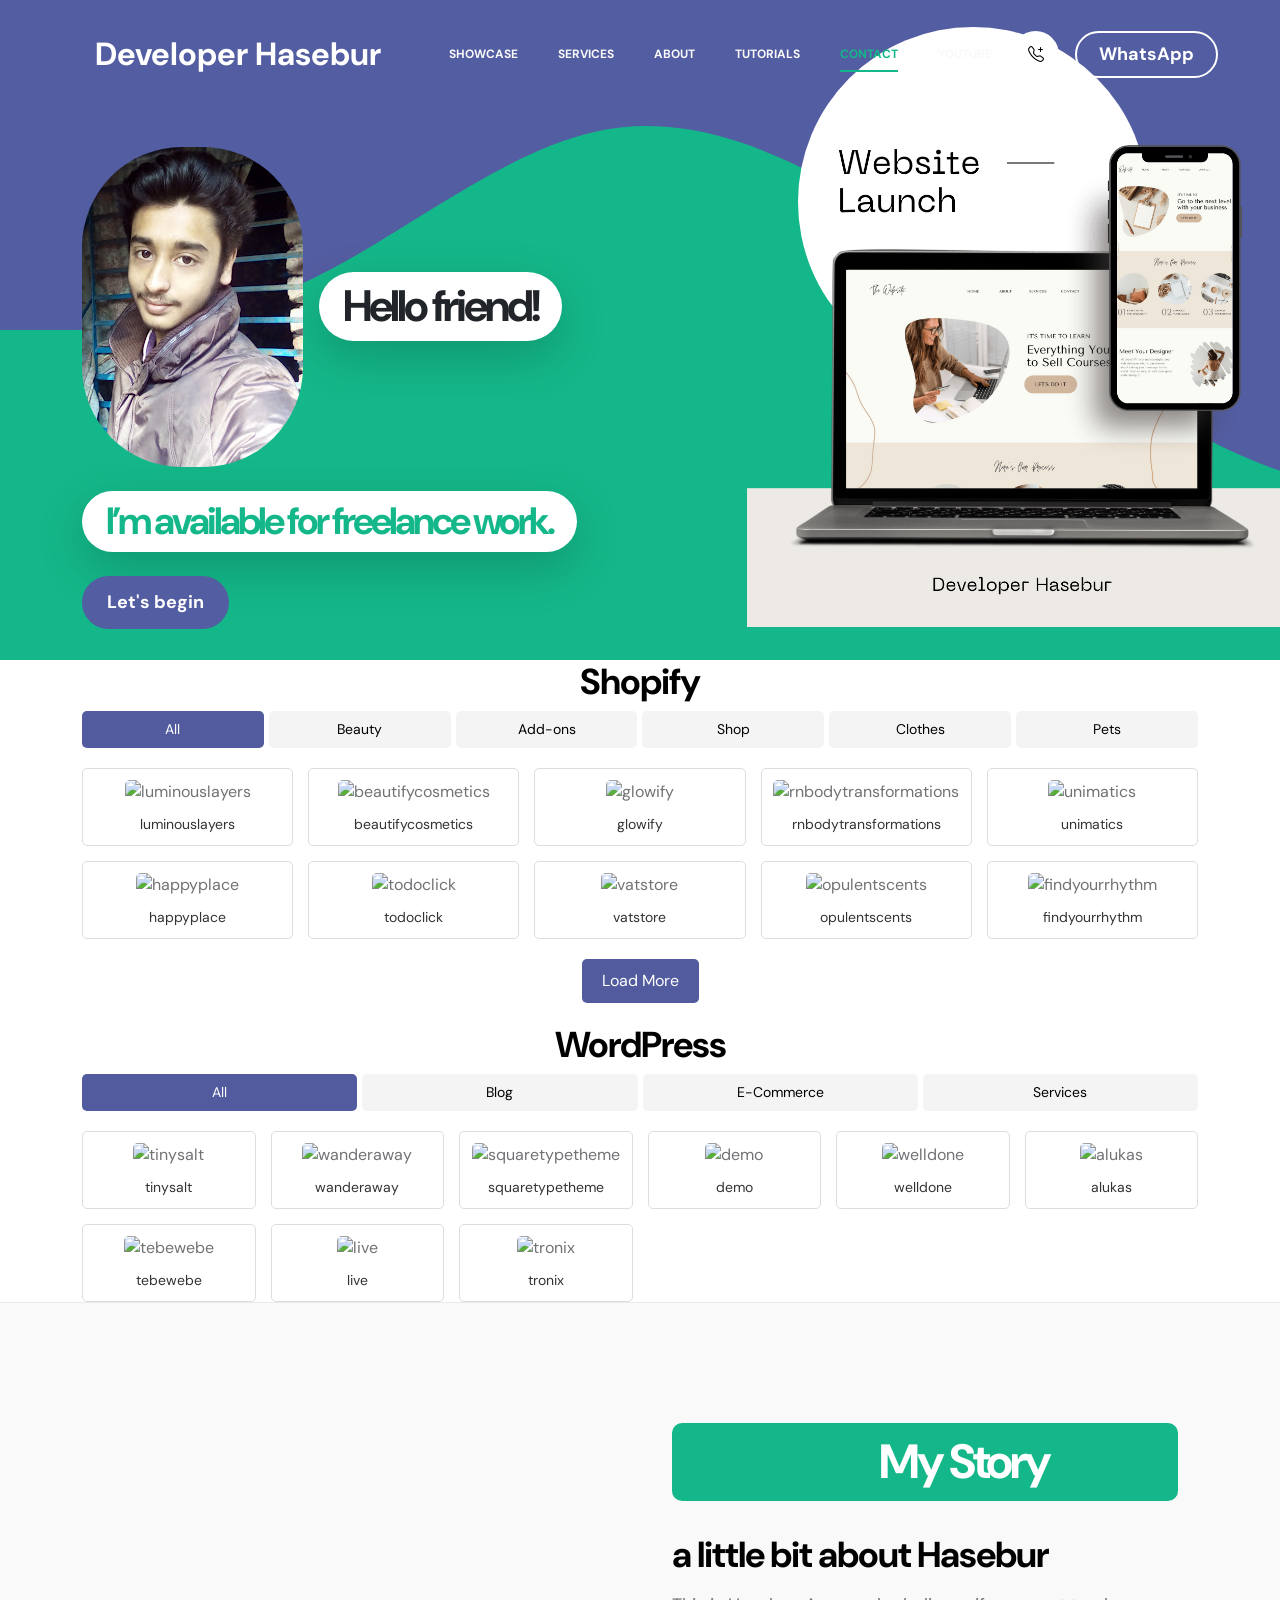
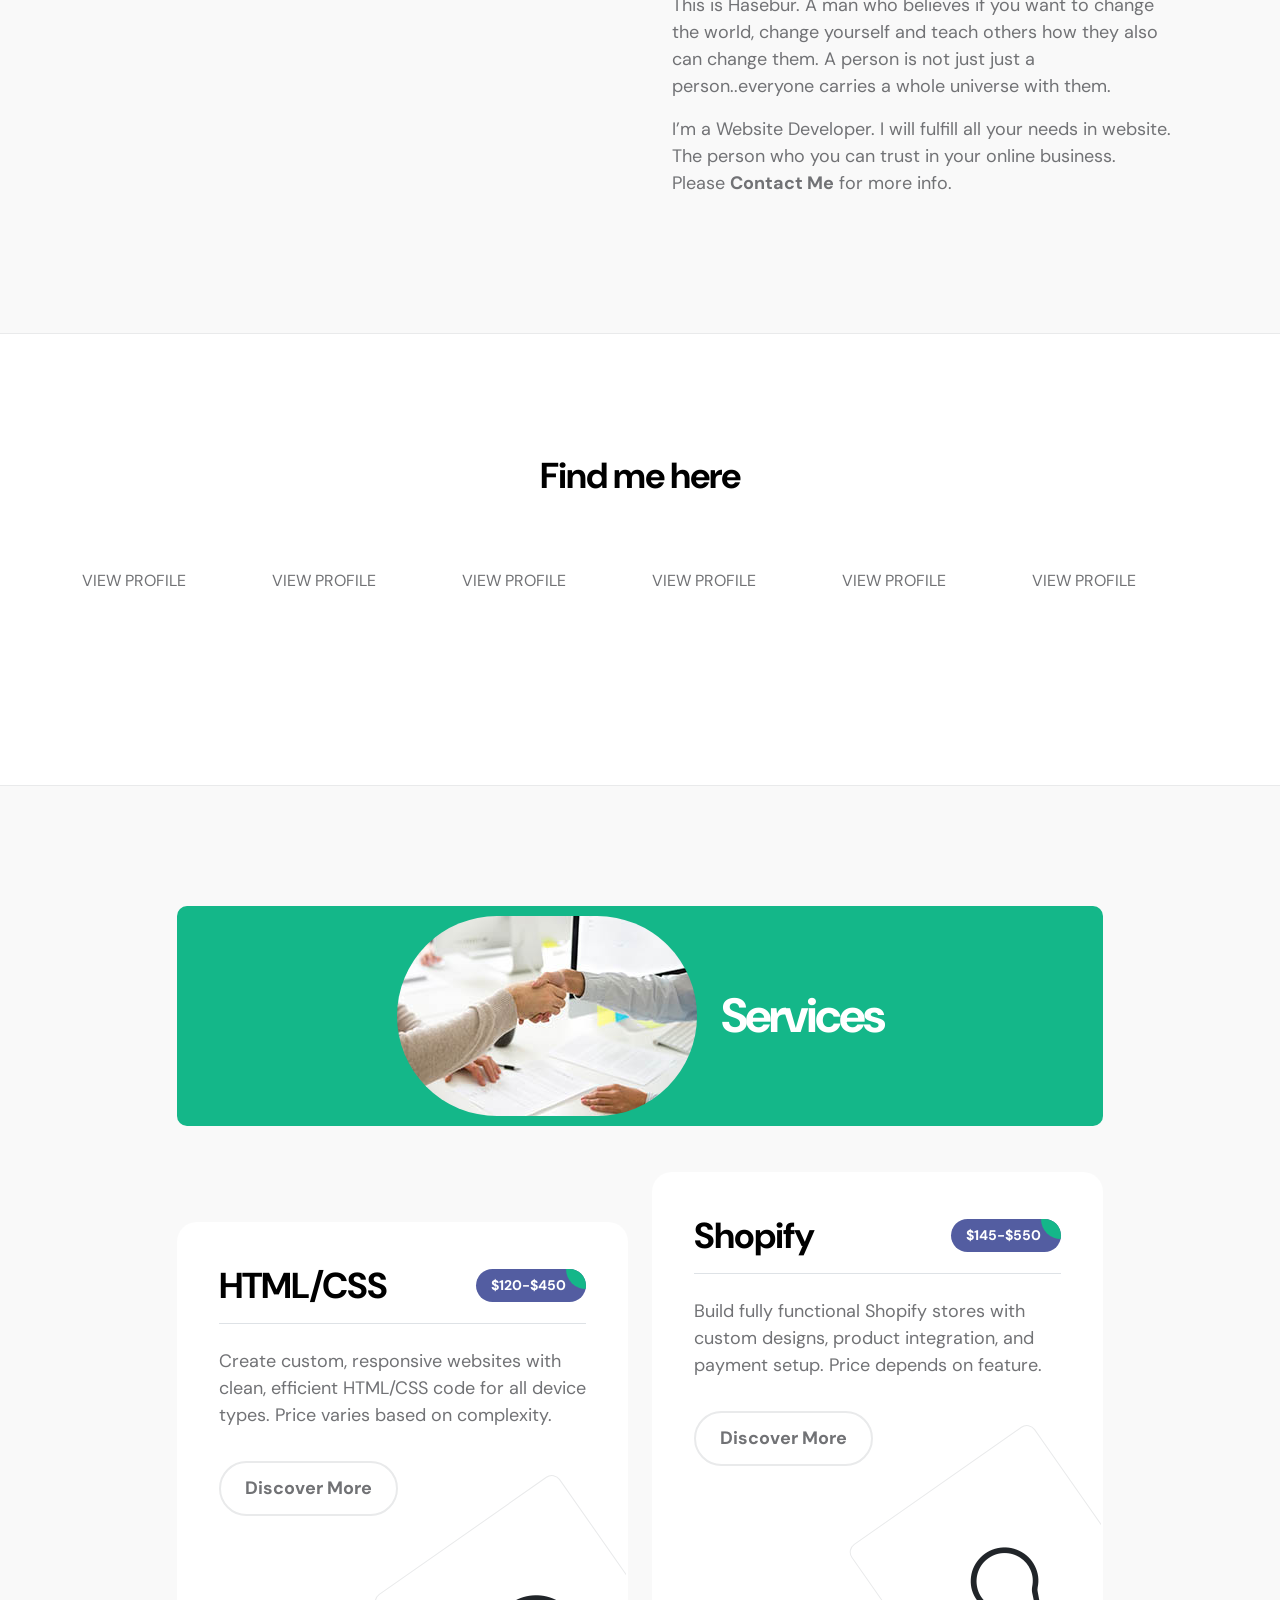
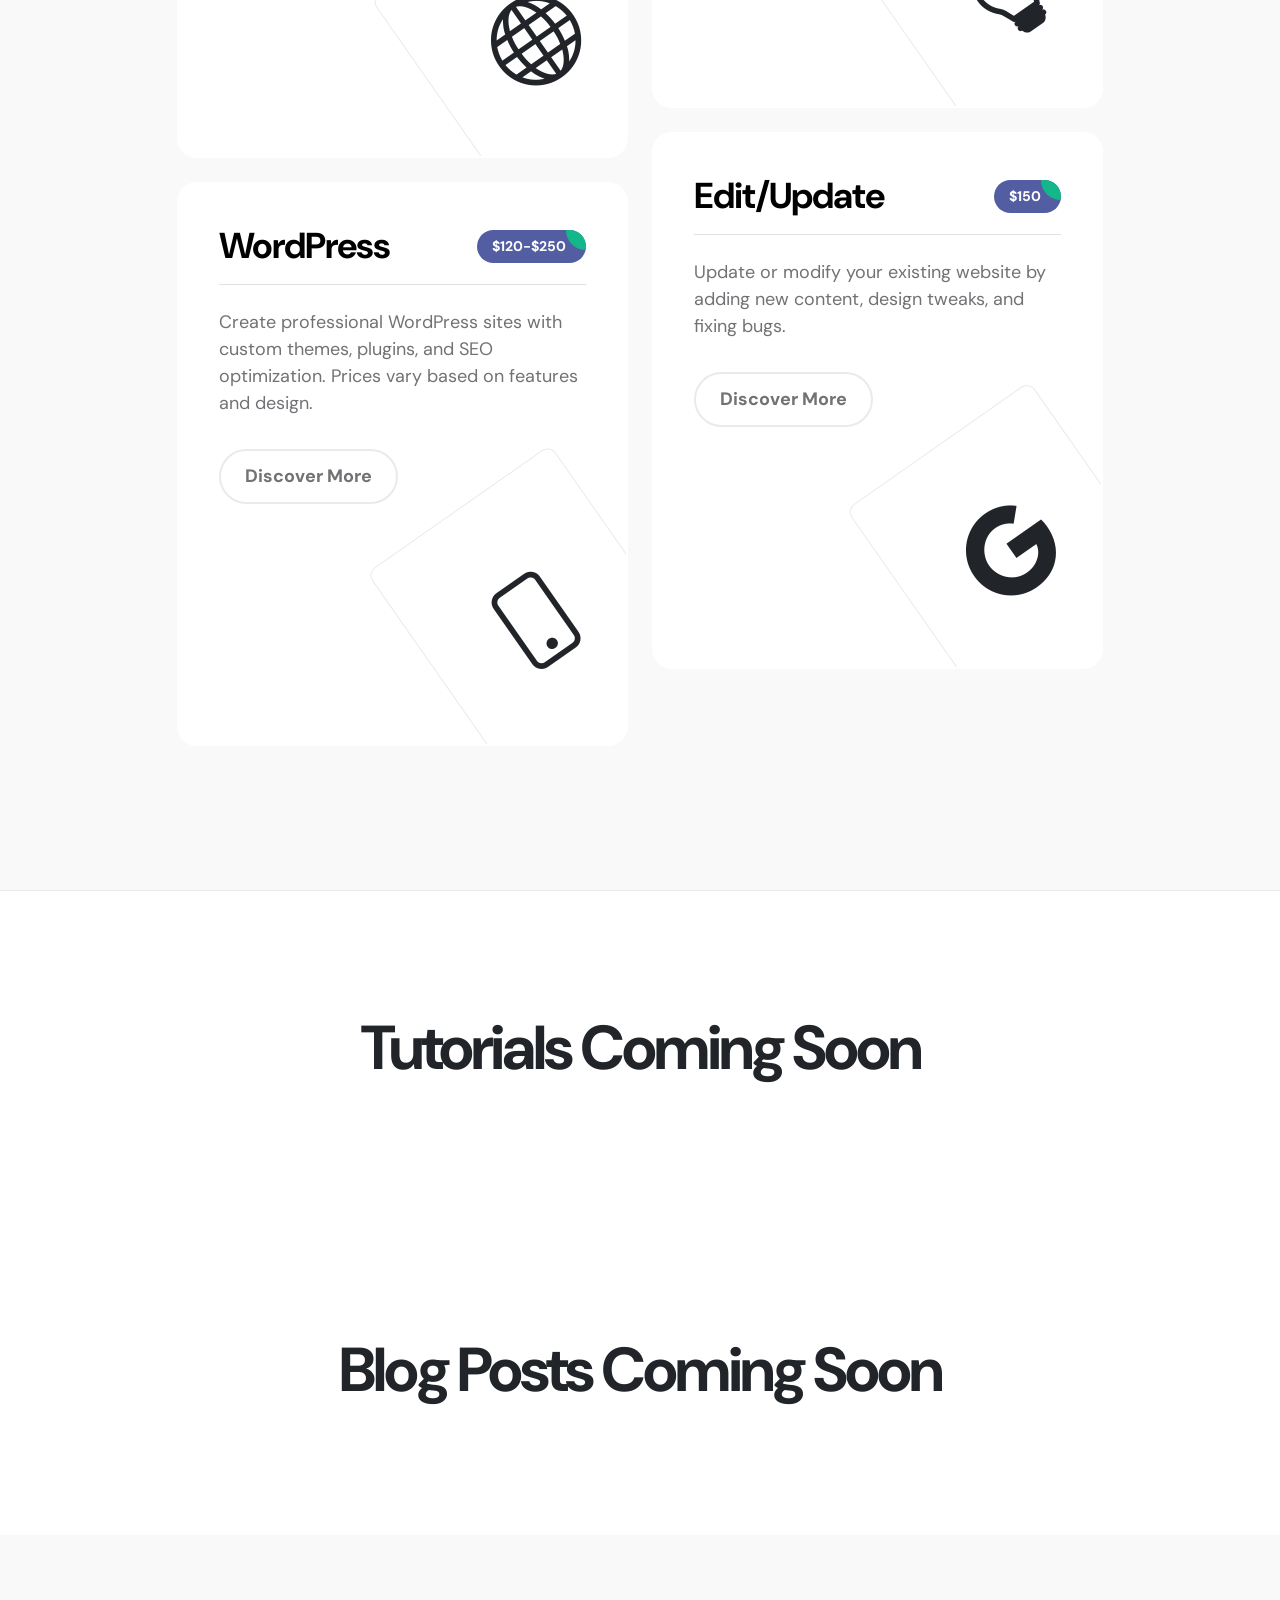
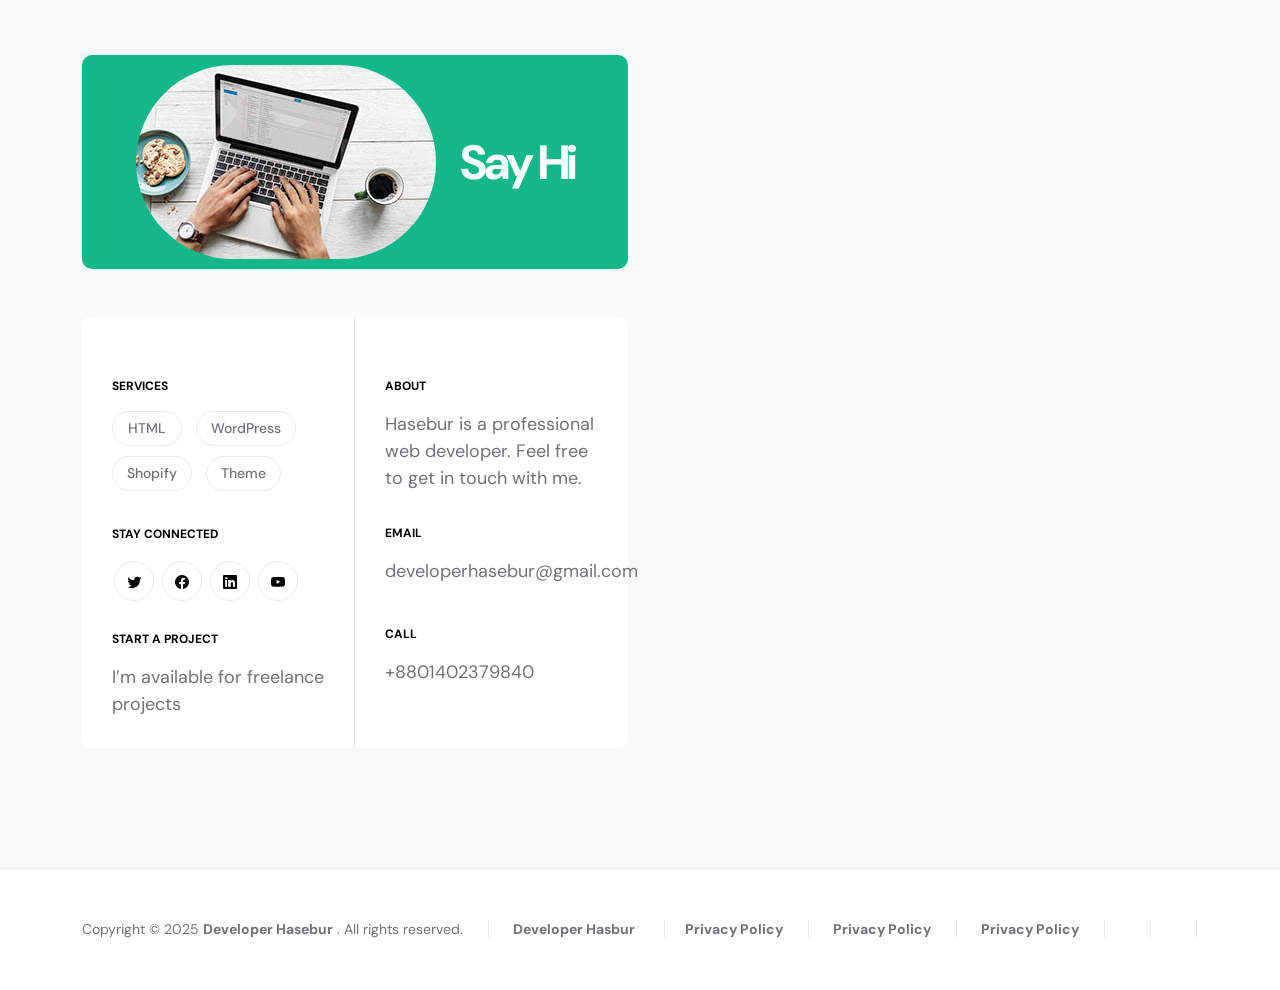
==== commit 18ff9e39: "Update index.html" ====
--- a/index.html
+++ b/index.html
@@ -938,9 +938,9 @@
                                 <a rel="sponsored" href="https://templatemo.com" target="_blank">Developer Hasbur</a>
                                     <span class="copyright-text"></span>
                                 <span class="copyright-text">
-                                    <span><a href="#">Privacy Policy</a></span>
-                                   <span>  <a href="#">Privacy Policy</a></span>
-                                    <span> <a href="#">Privacy Policy</a></span>
+                                    <span class="copyright-text"><a href="#">Privacy Policy</a></span>
+                                    <span class="copyright-text"> <a href="#">Privacy Policy</a></span>
+                                     <span class="copyright-text"> <a href="#">Privacy Policy</a></span>
                                 </span>
                                   <span class="copyright-text"></span>
                             </p>
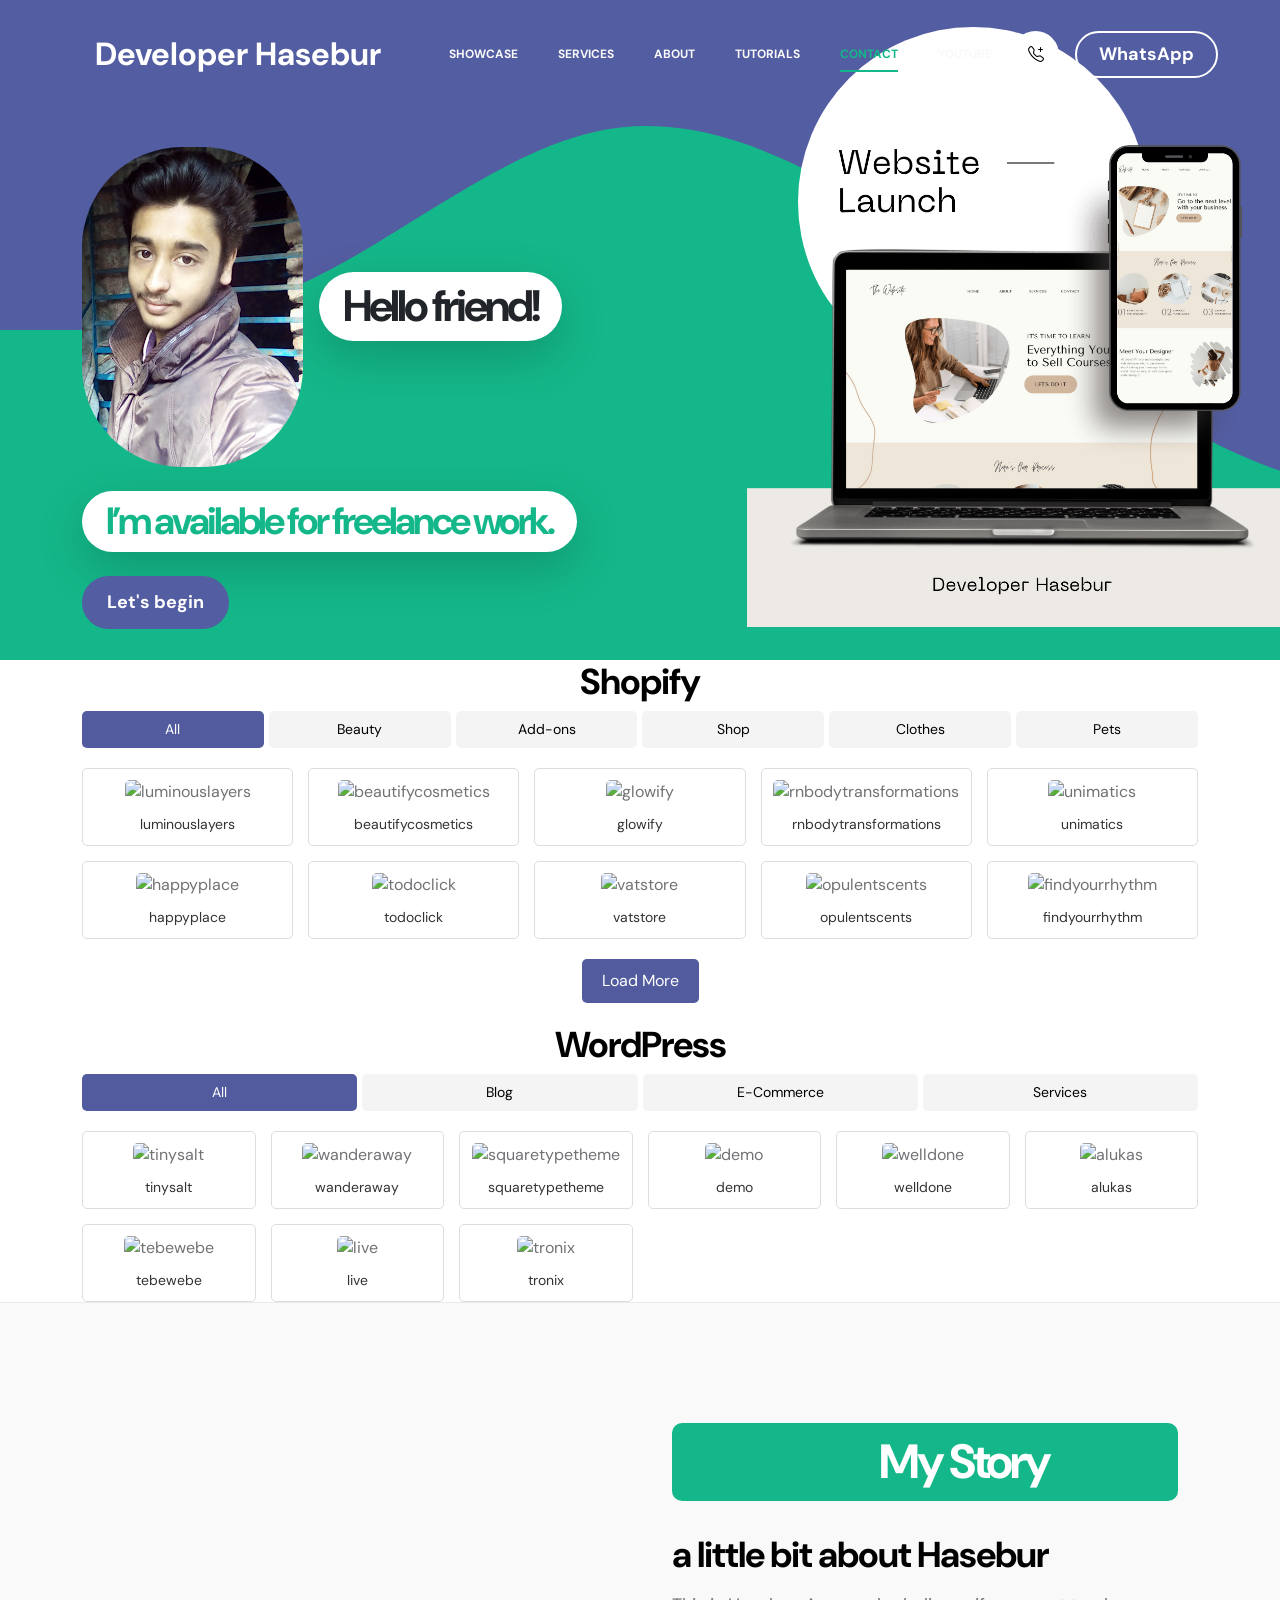
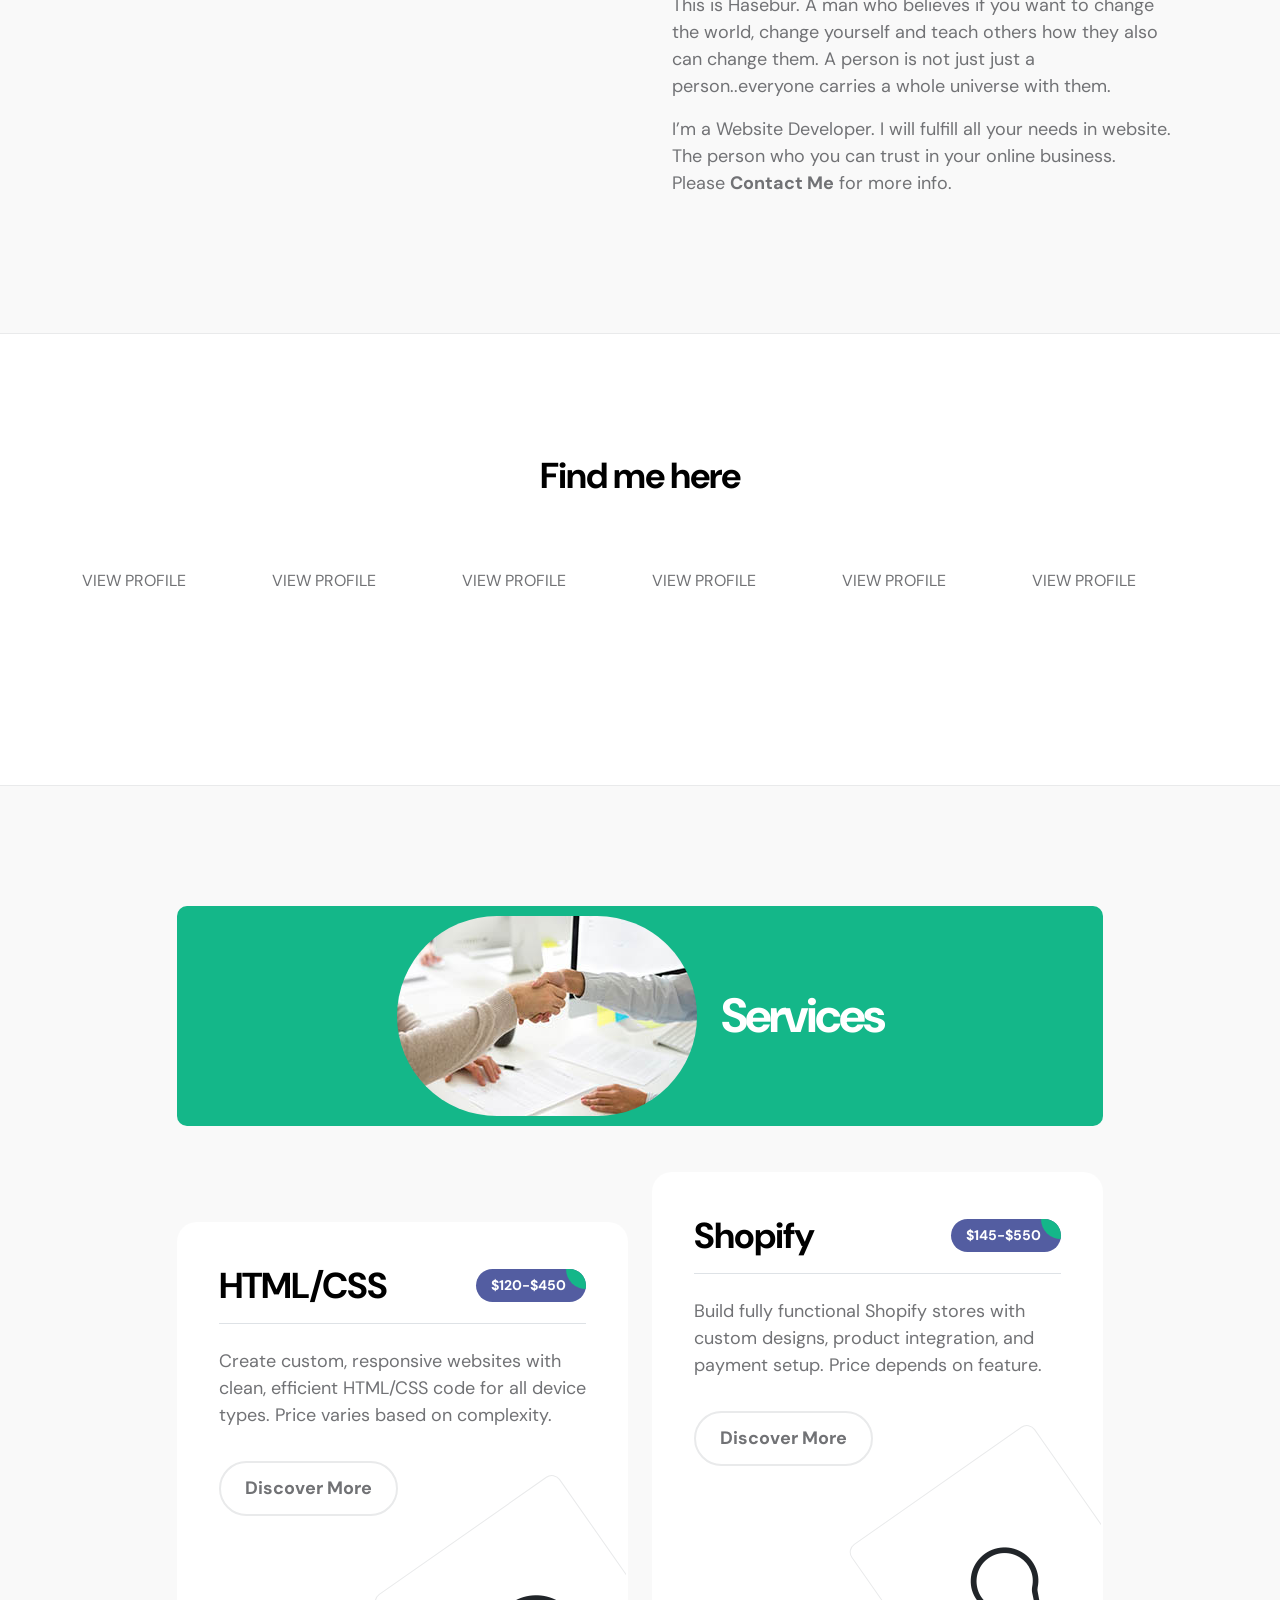
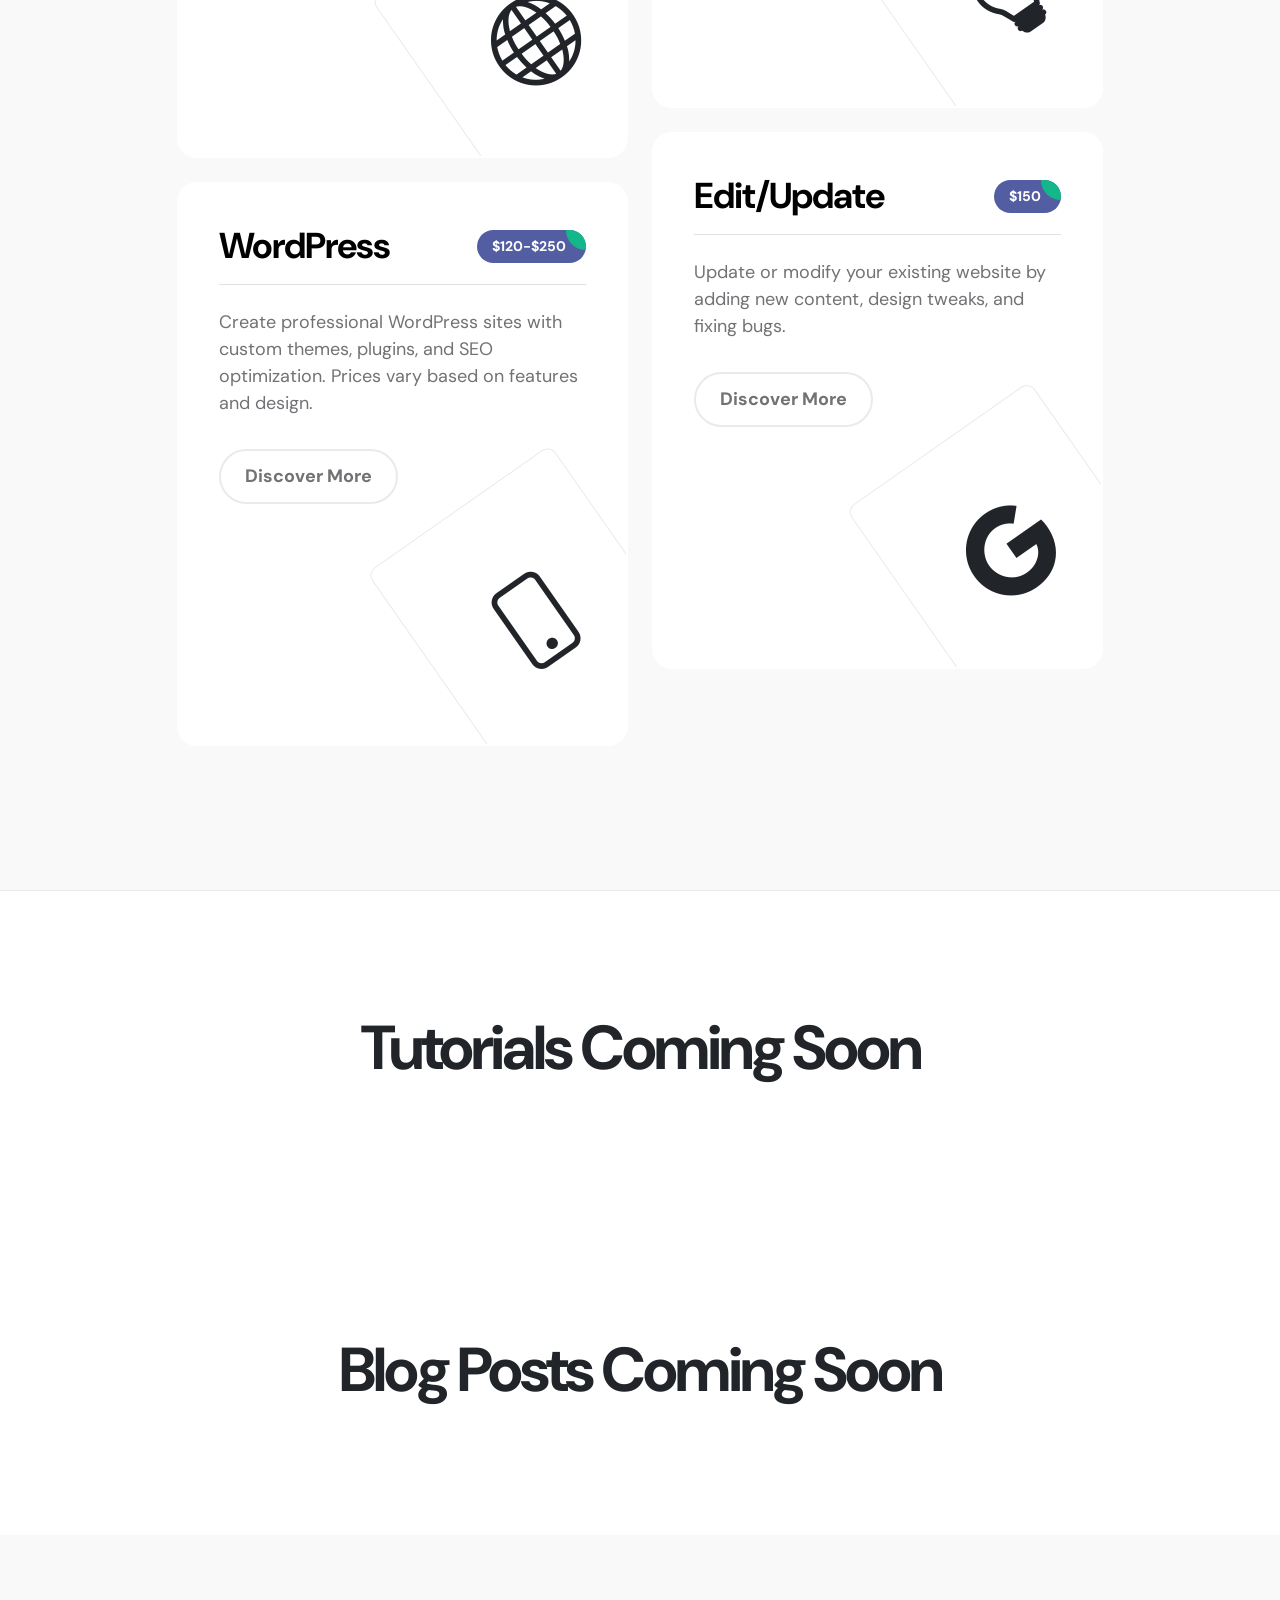
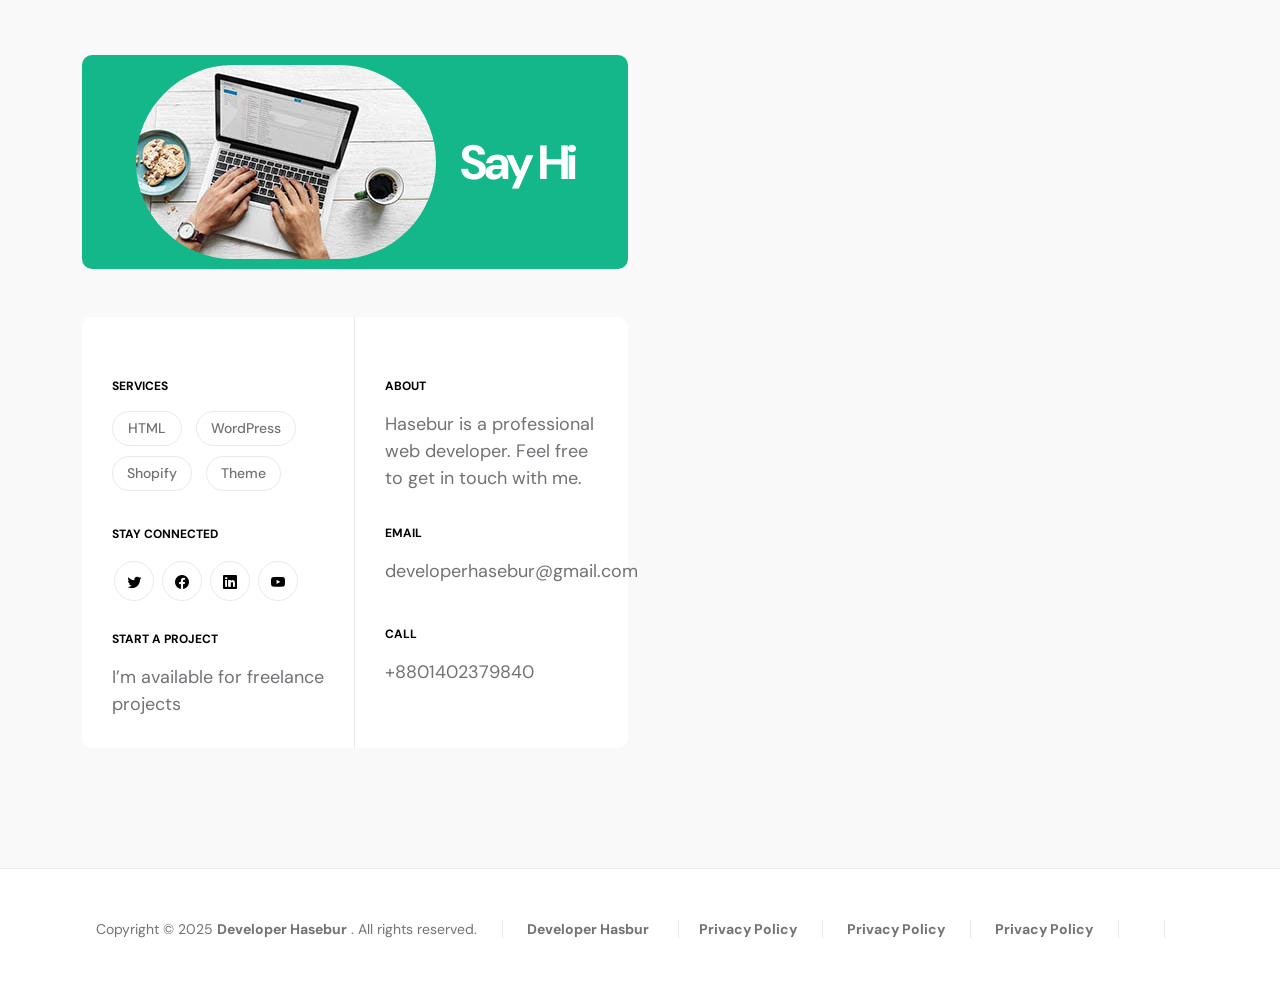
==== commit 1fb830dd: "Update index.html" ====
--- a/index.html
+++ b/index.html
@@ -940,7 +940,7 @@
                                 <span class="copyright-text">
                                     <span class="copyright-text"><a href="#">Privacy Policy</a></span>
                                     <span class="copyright-text"> <a href="#">Privacy Policy</a></span>
-                                     <span class="copyright-text"> <a href="#">Privacy Policy</a></span>
+                                     <span> <a href="#">Privacy Policy</a></span>
                                 </span>
                                   <span class="copyright-text"></span>
                             </p>
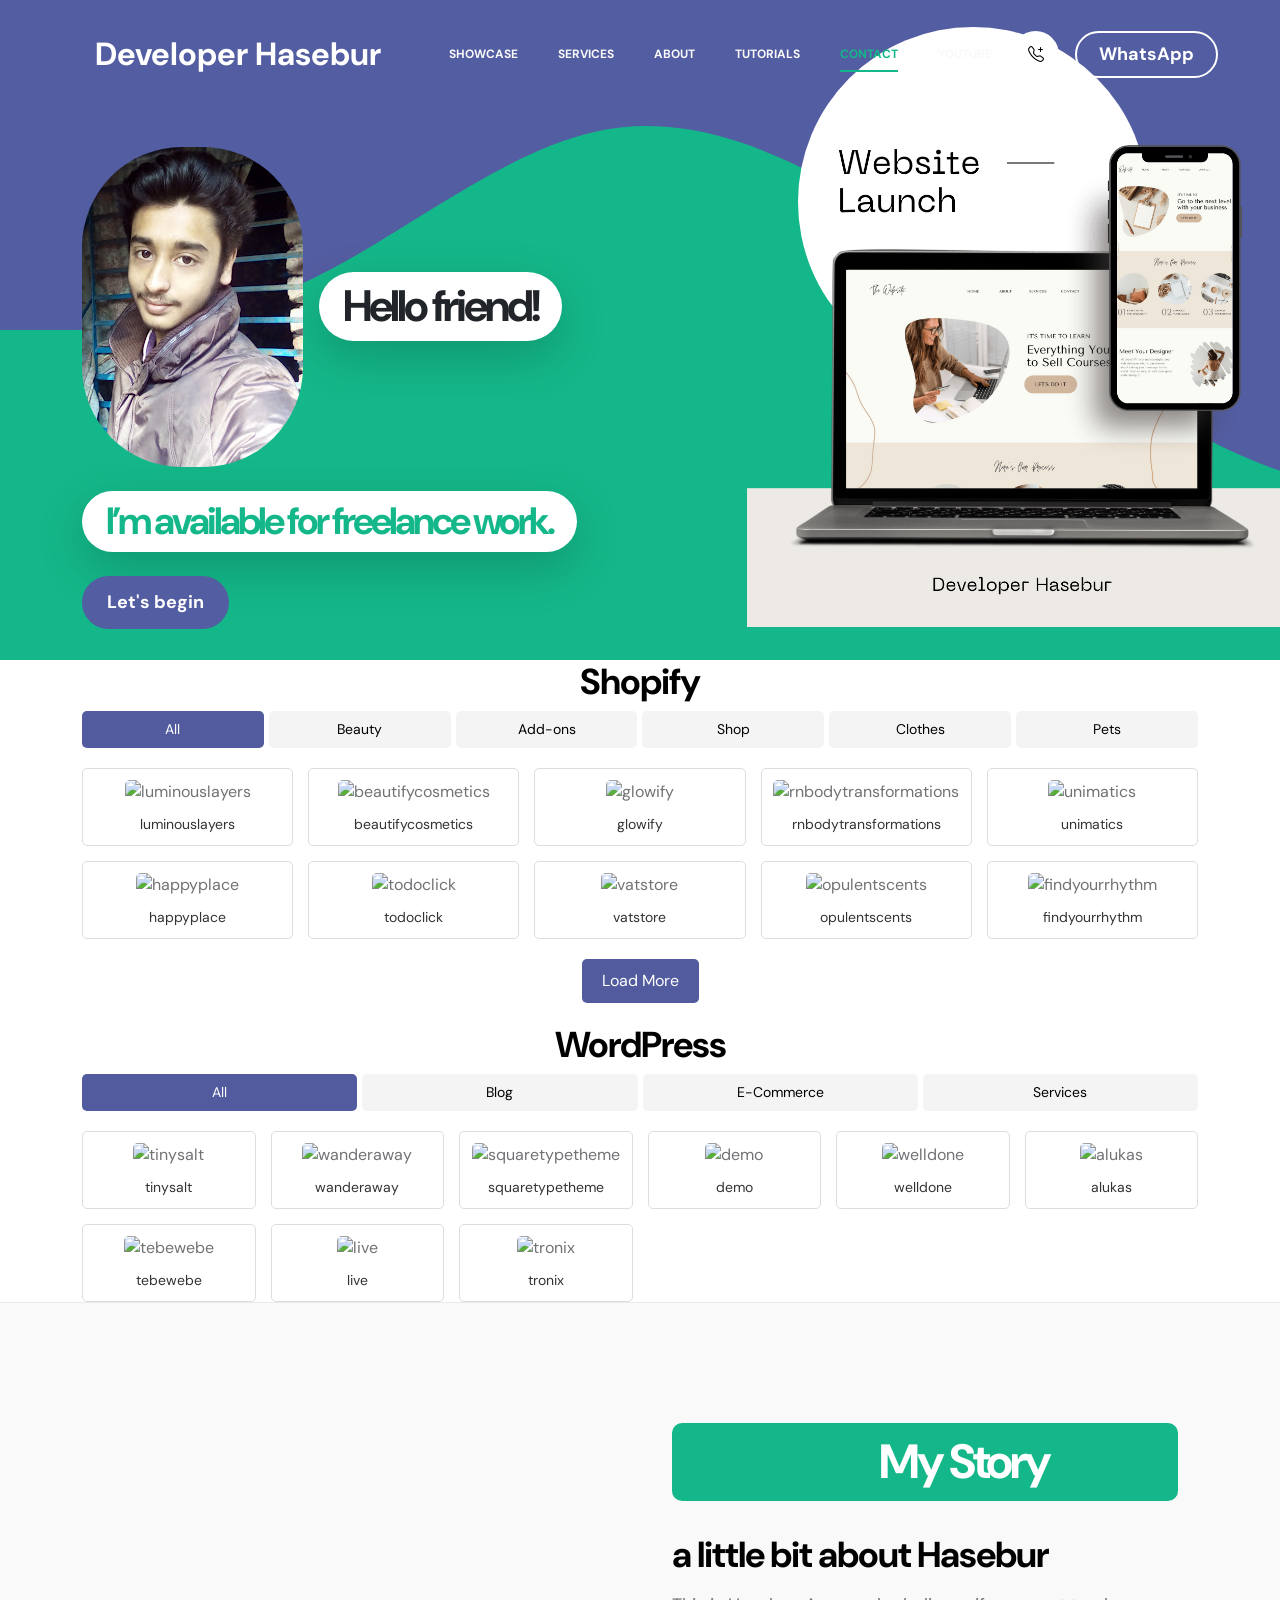
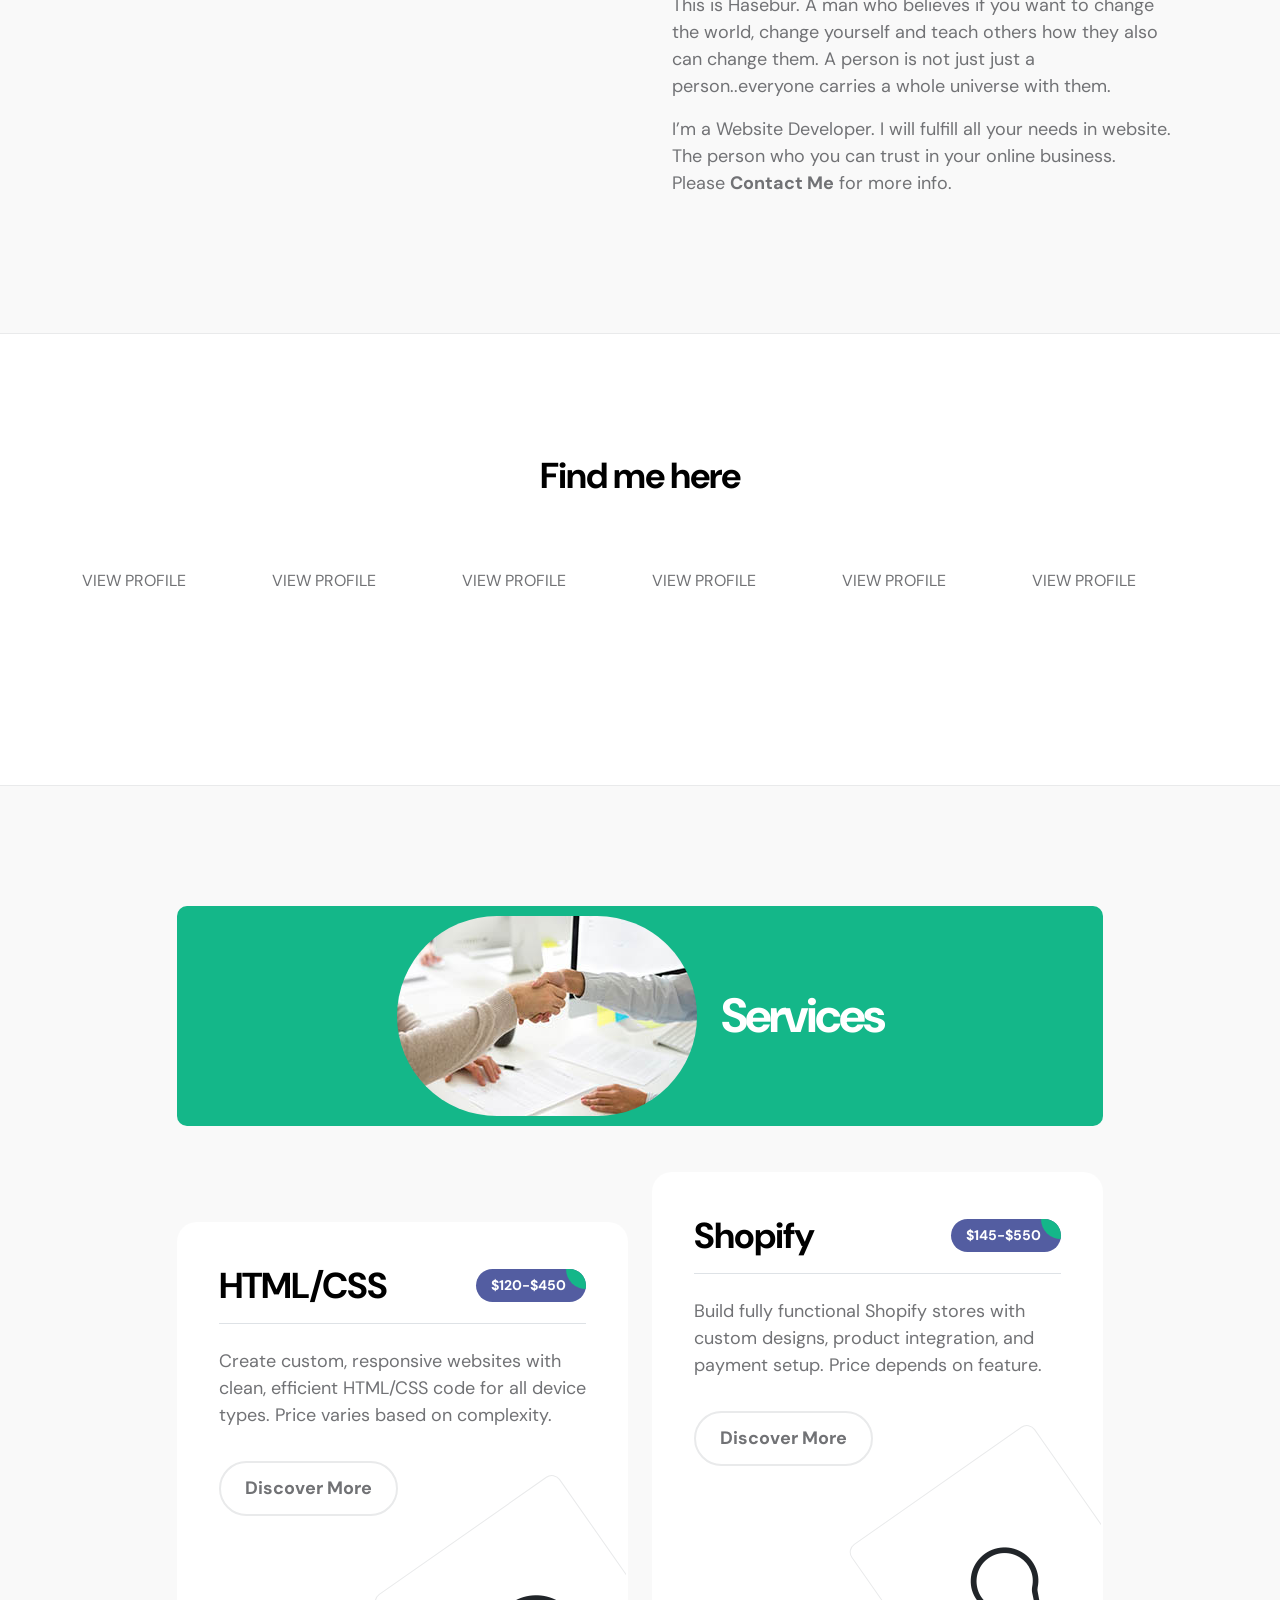
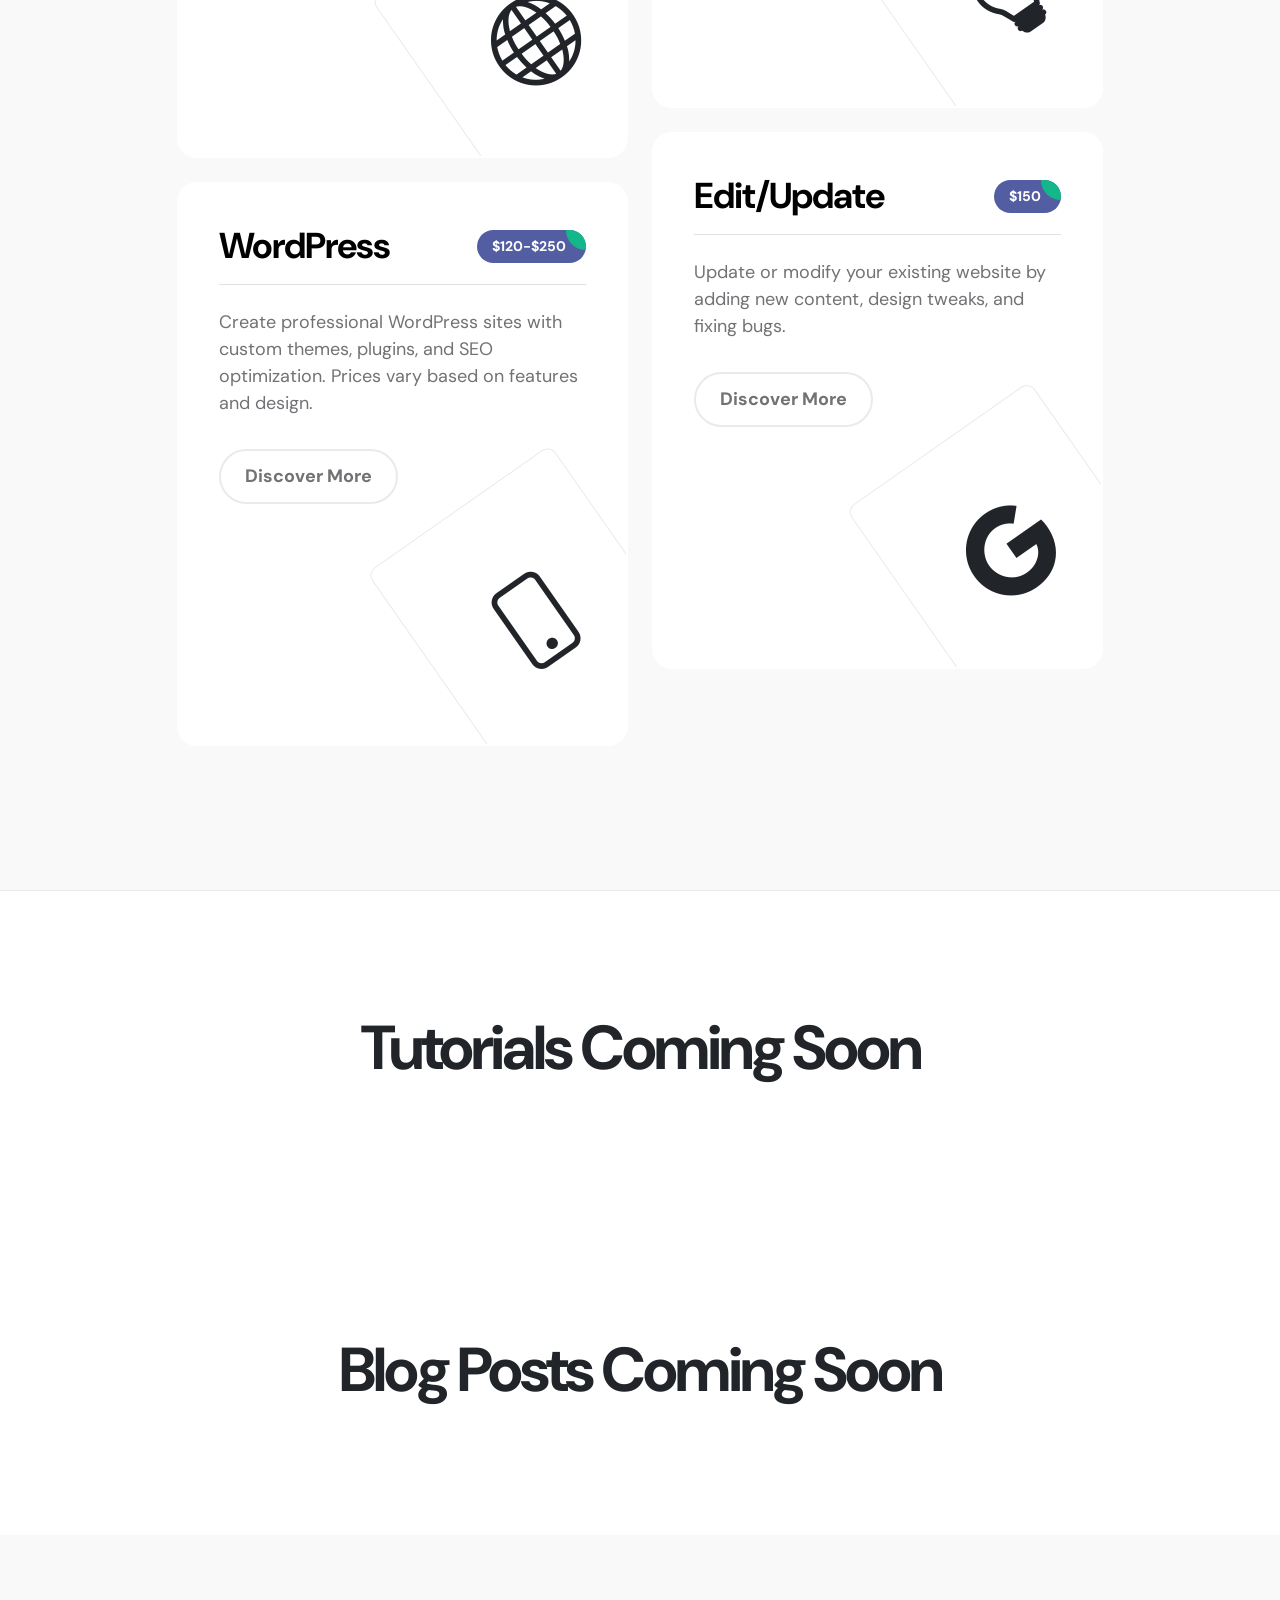
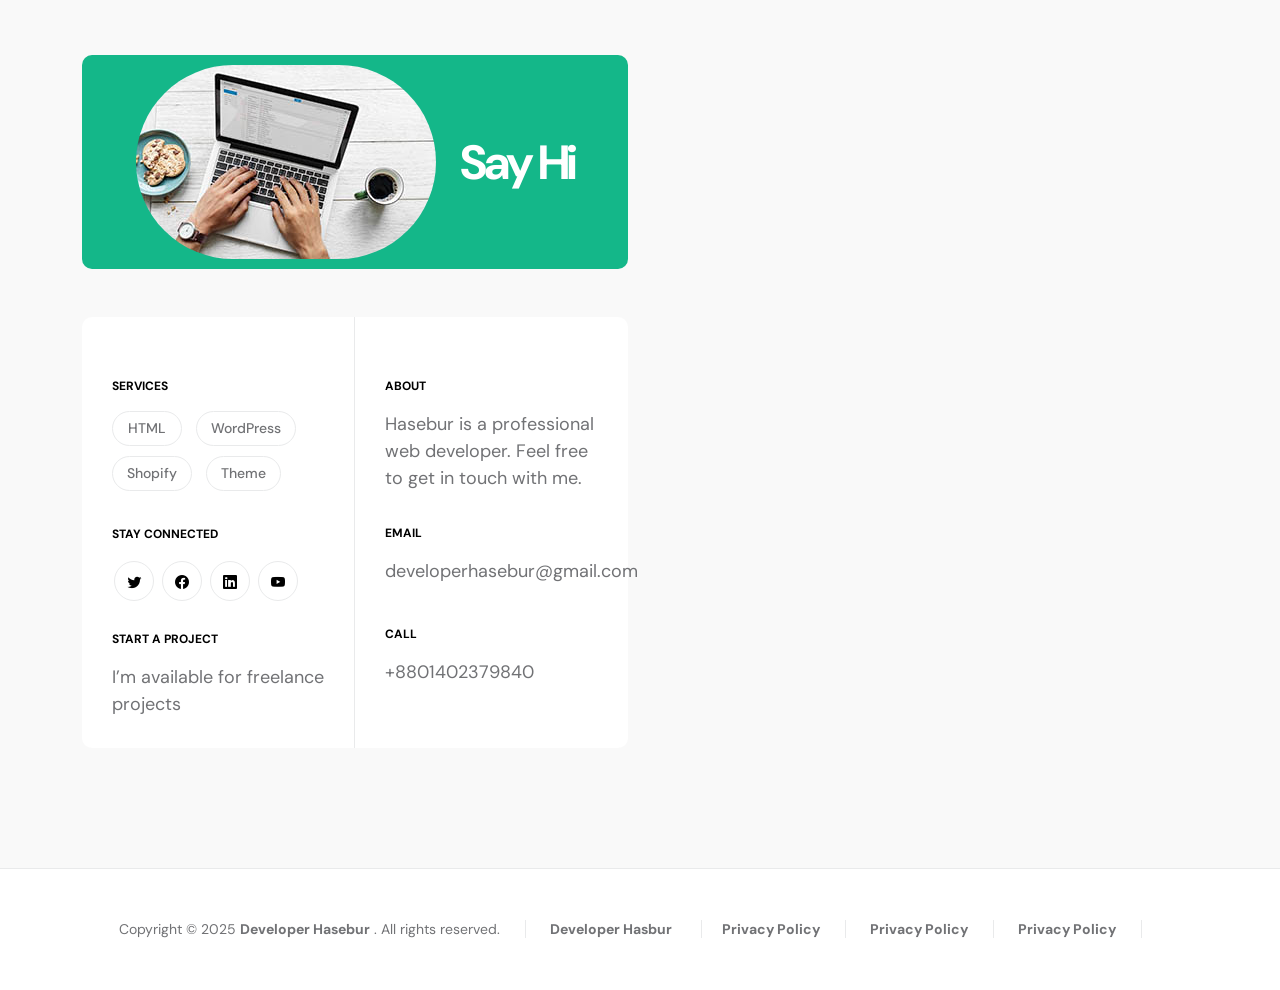
==== commit 78505213: "Update index.html" ====
--- a/index.html
+++ b/index.html
@@ -940,9 +940,9 @@
                                 <span class="copyright-text">
                                     <span class="copyright-text"><a href="#">Privacy Policy</a></span>
                                     <span class="copyright-text"> <a href="#">Privacy Policy</a></span>
-                                     <span> <a href="#">Privacy Policy</a></span>
+                                 <span>   <a href="#">Privacy Policy</a></span>
                                 </span>
-                                  <span class="copyright-text"></span>
+                                  
                             </p>
                         </div>
                     </div>
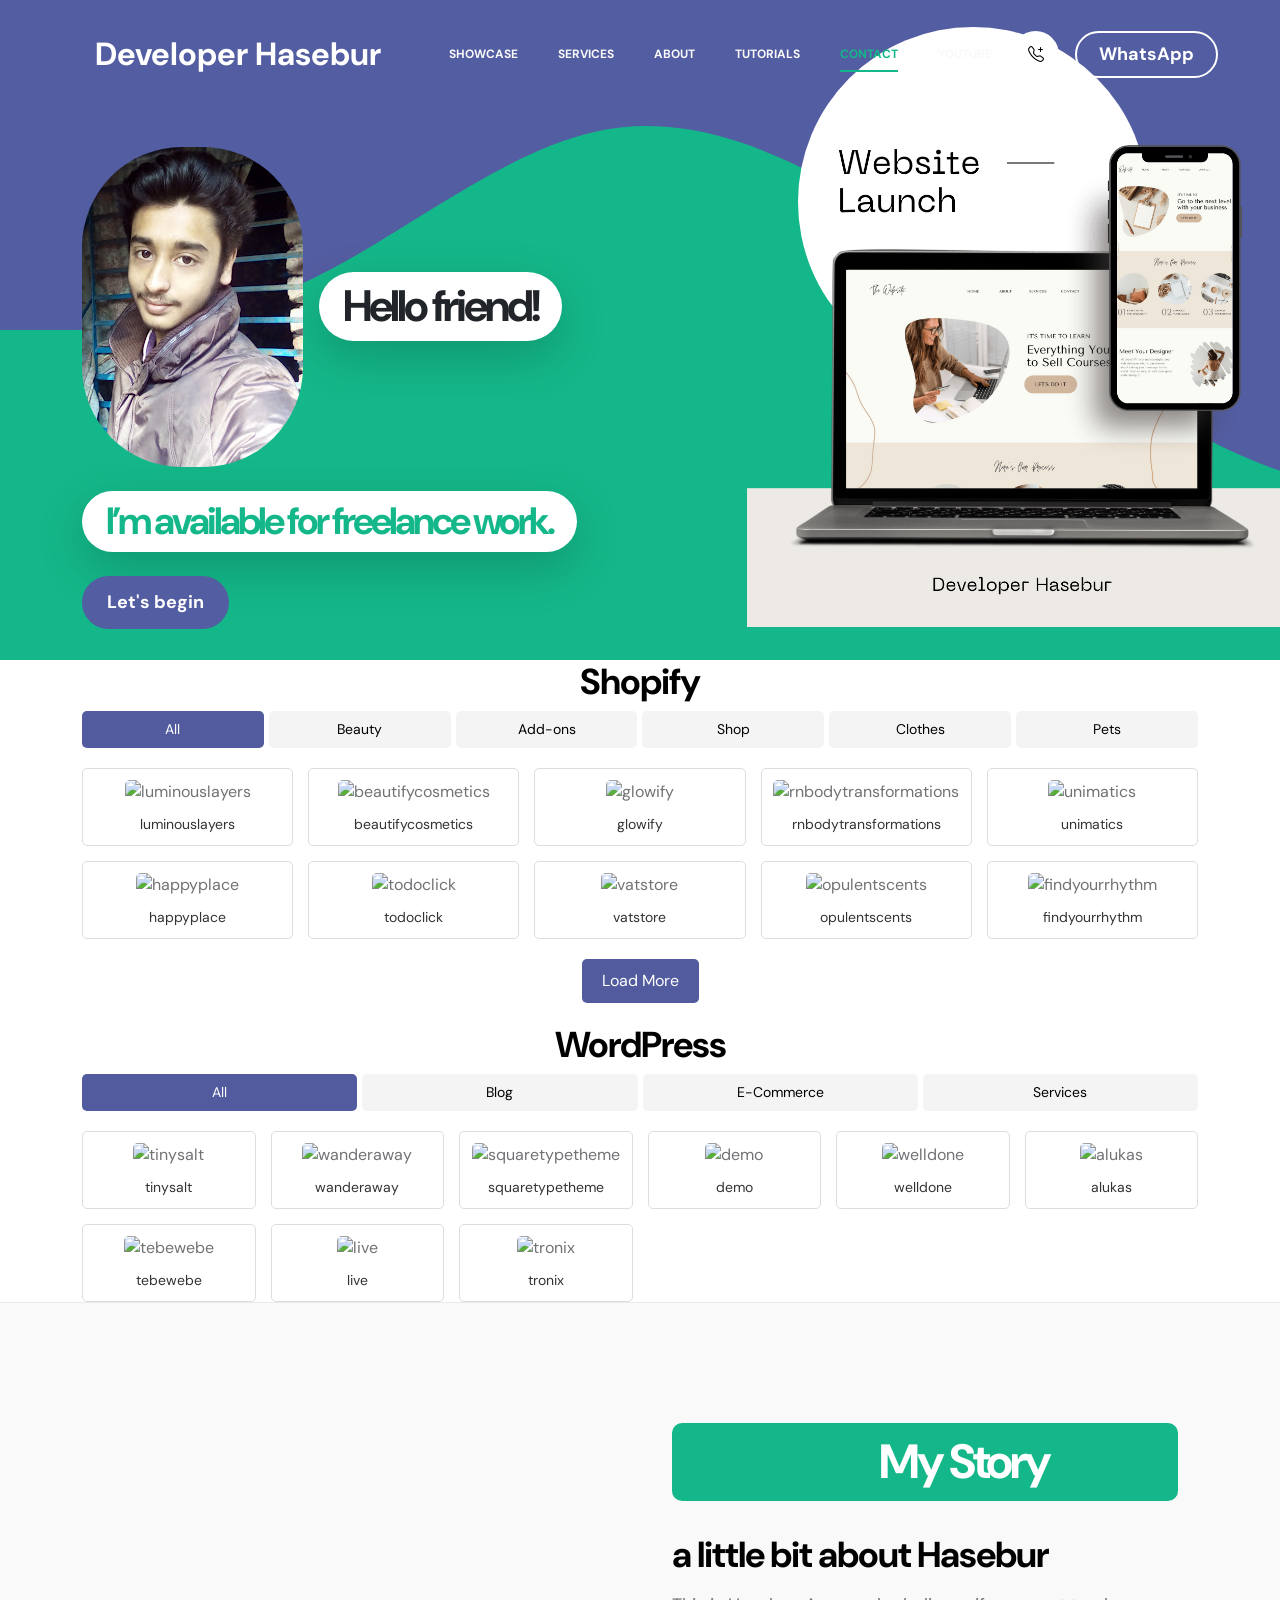
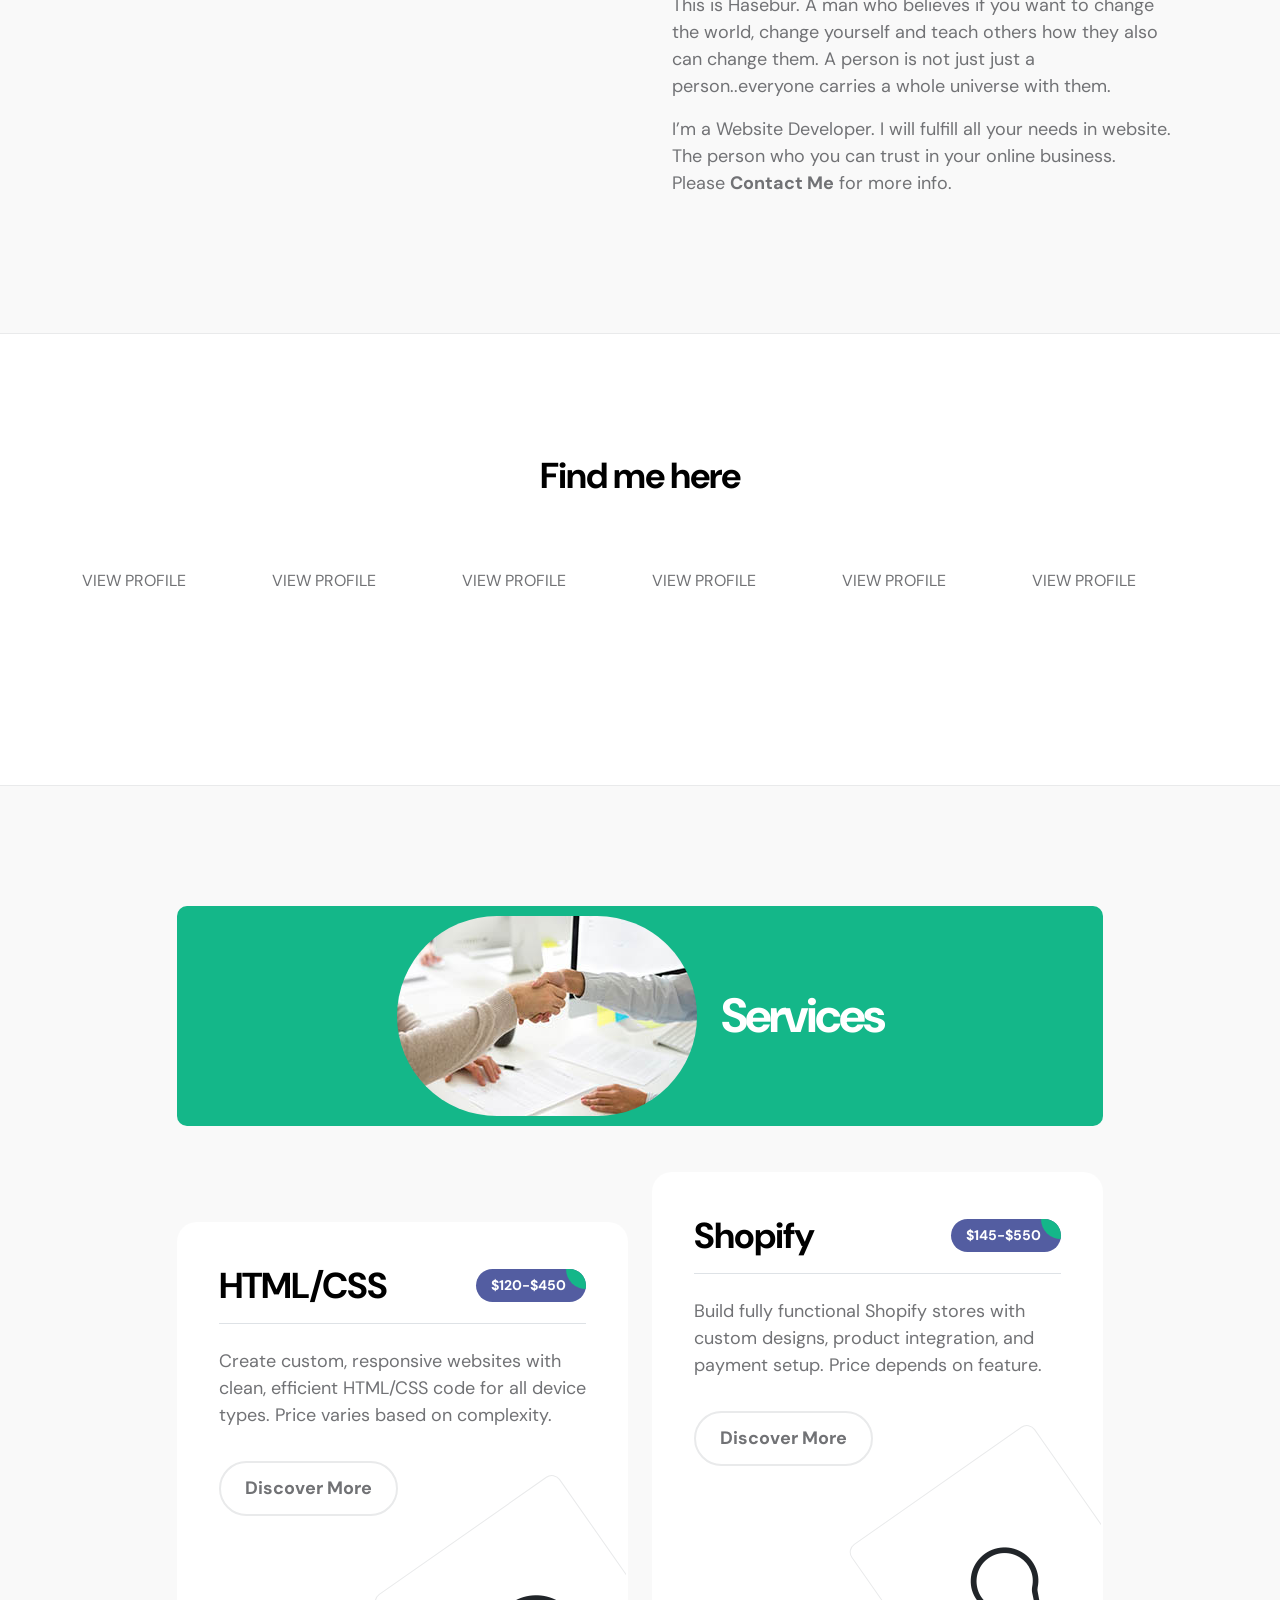
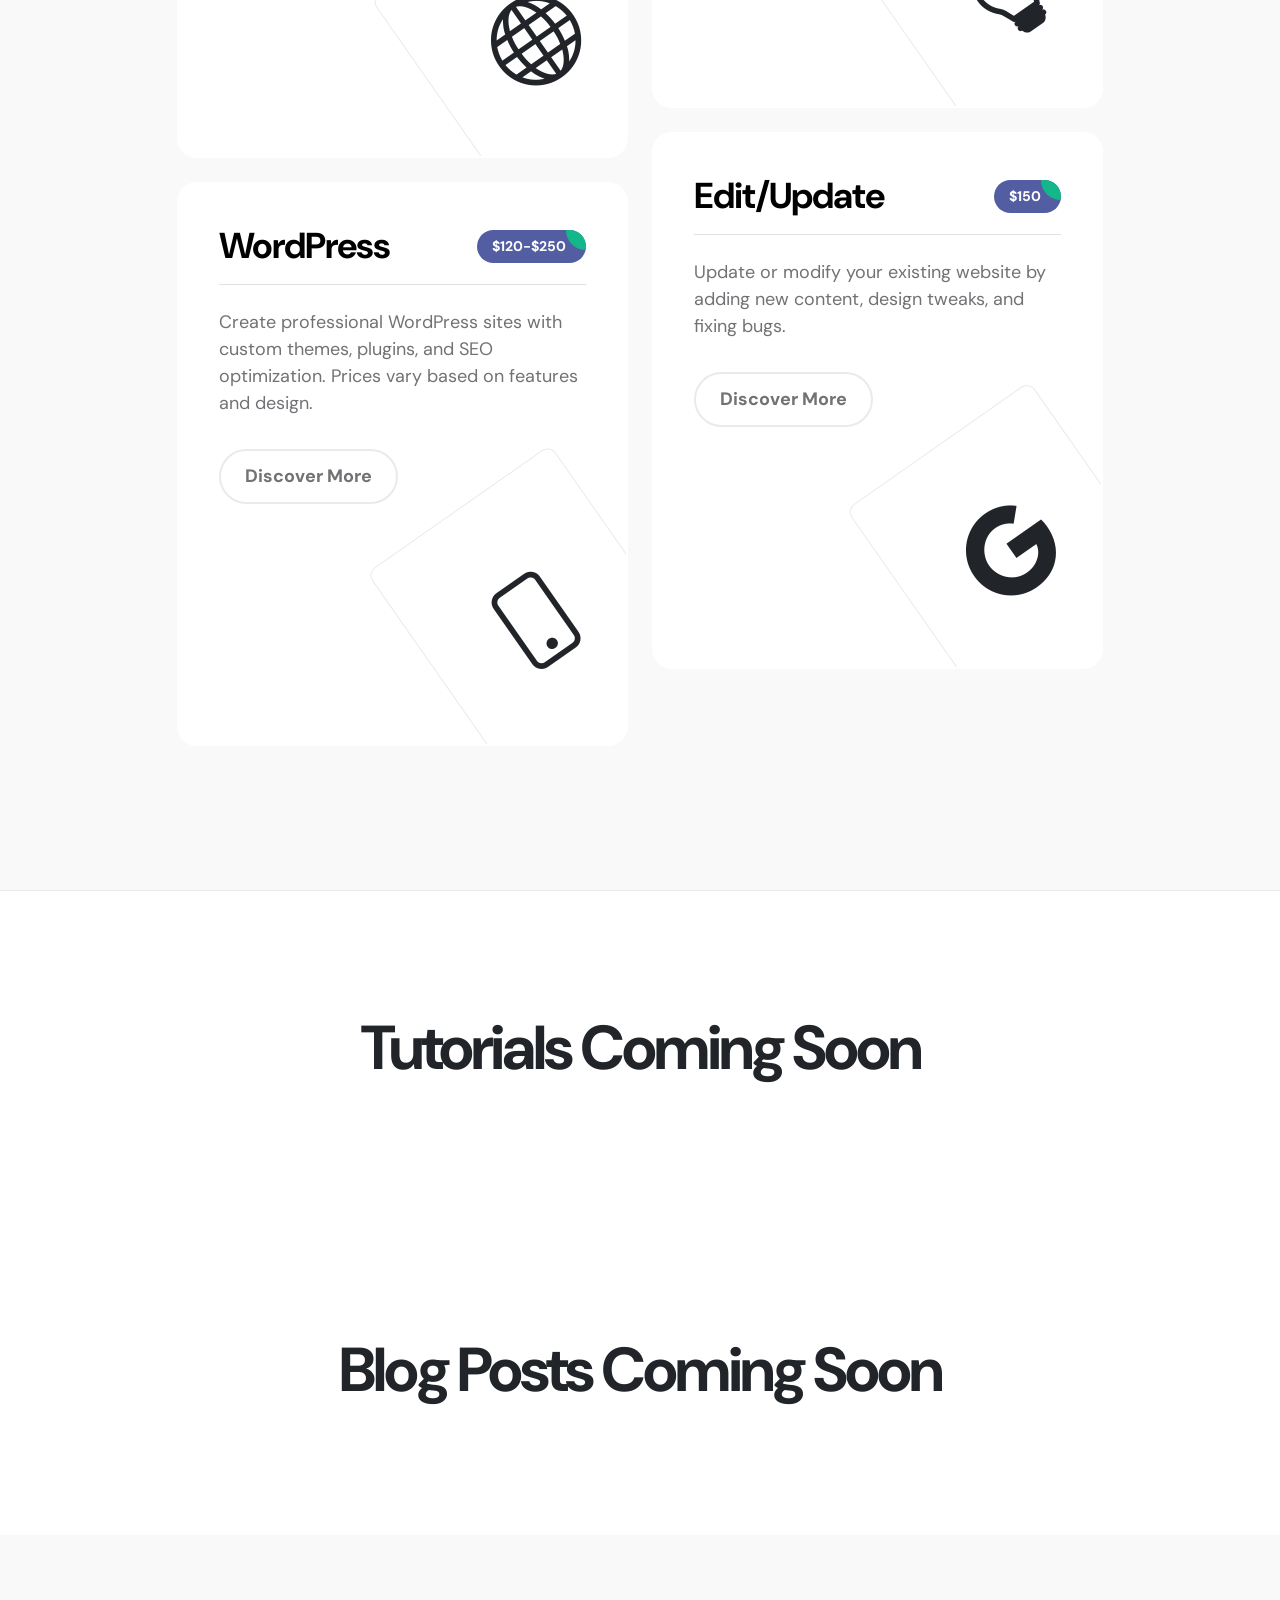
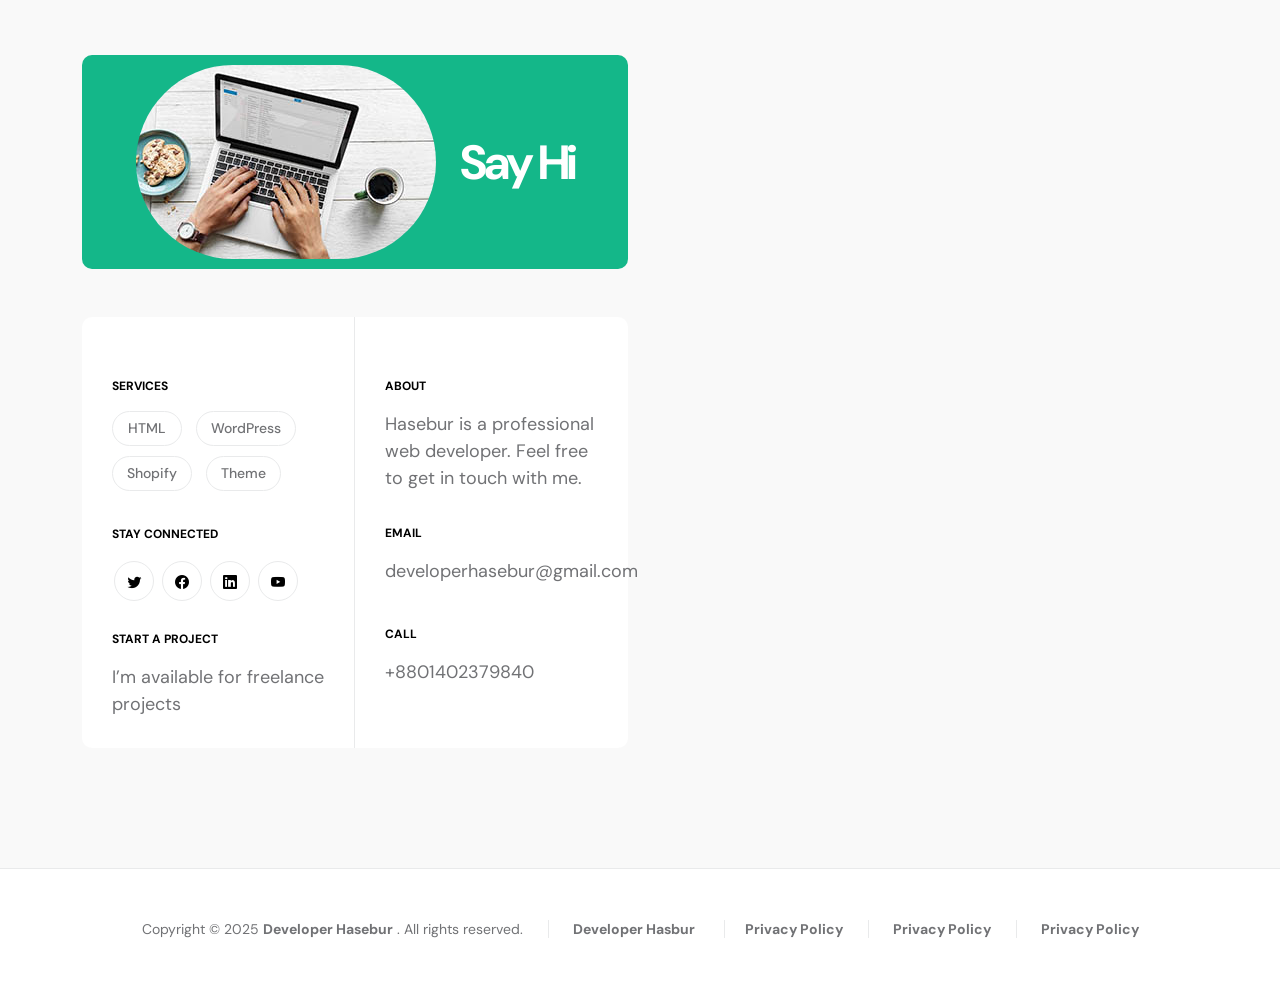
==== commit f1e1bea2: "Update index.html" ====
--- a/index.html
+++ b/index.html
@@ -937,11 +937,11 @@
                                 
                                 <a rel="sponsored" href="https://templatemo.com" target="_blank">Developer Hasbur</a>
                                     <span class="copyright-text"></span>
-                                <span class="copyright-text">
+                           
                                     <span class="copyright-text"><a href="#">Privacy Policy</a></span>
                                     <span class="copyright-text"> <a href="#">Privacy Policy</a></span>
                                  <span>   <a href="#">Privacy Policy</a></span>
-                                </span>
+                           
                                   
                             </p>
                         </div>
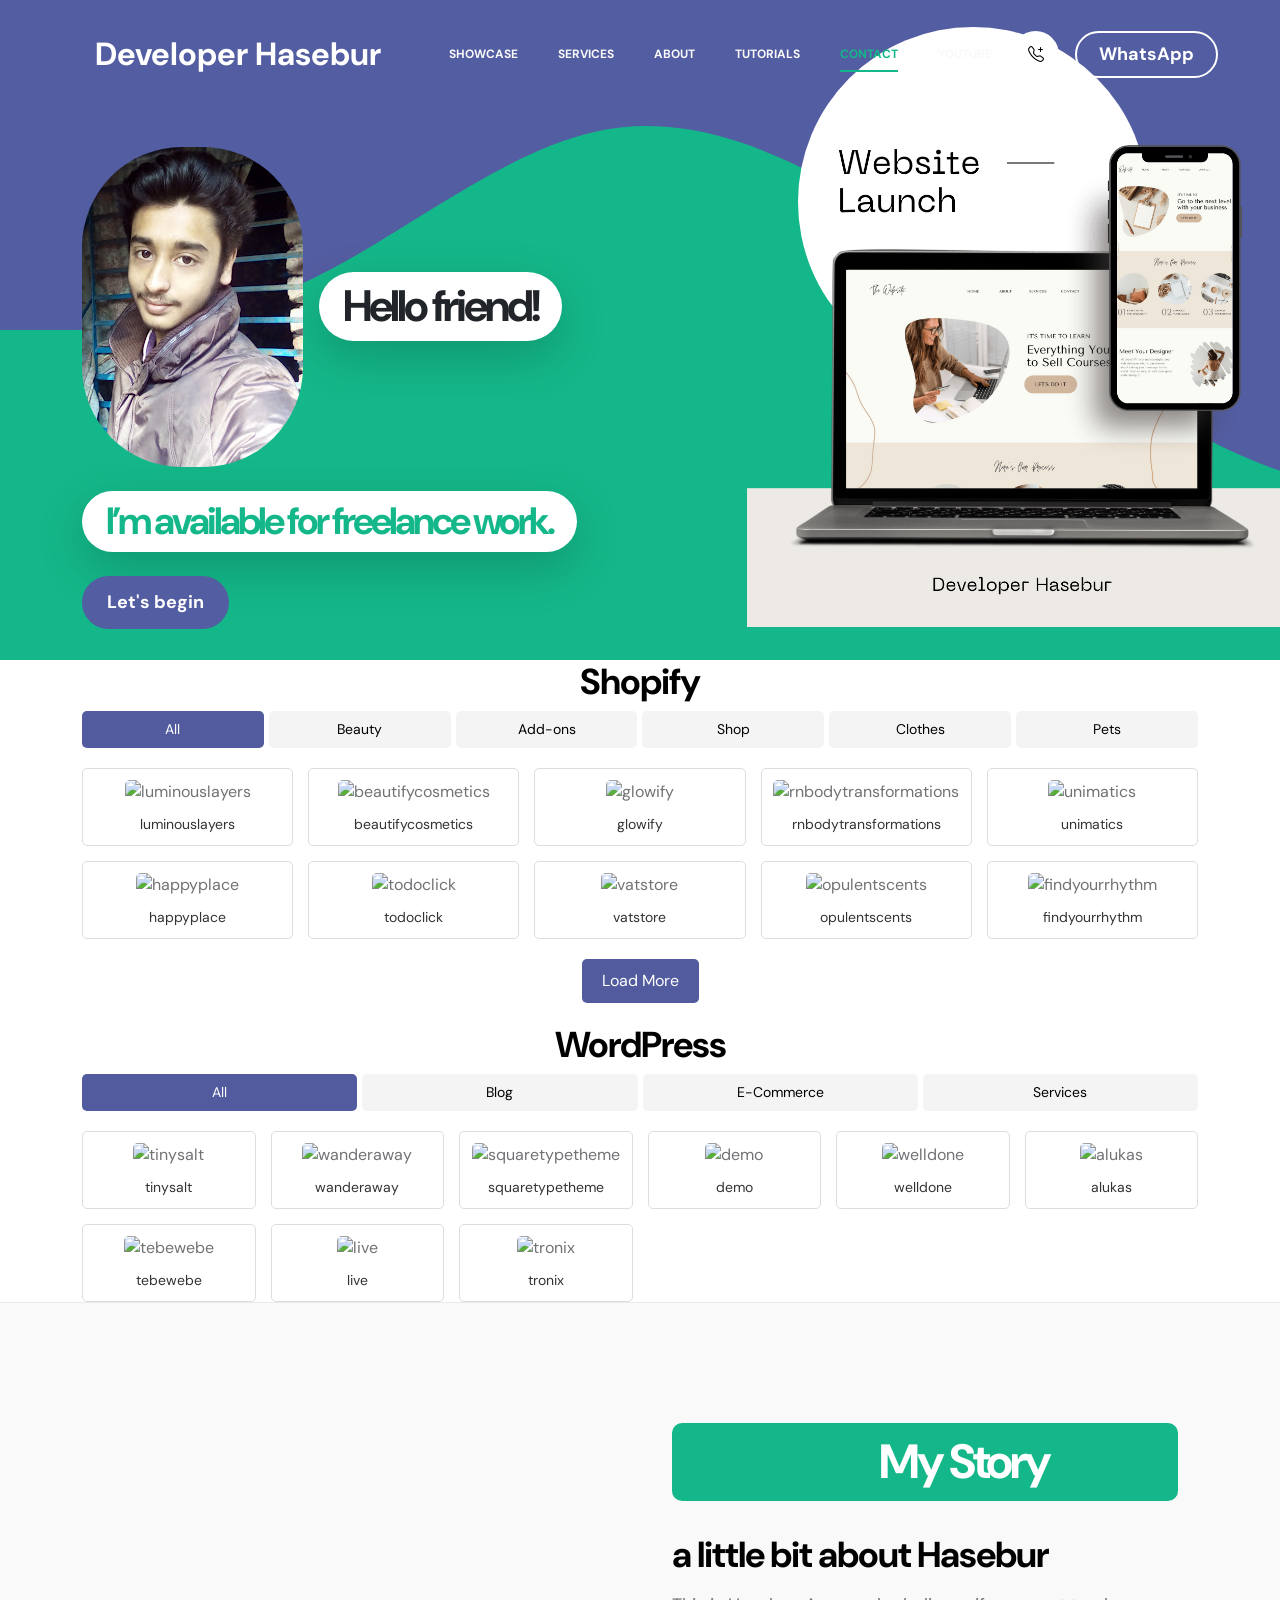
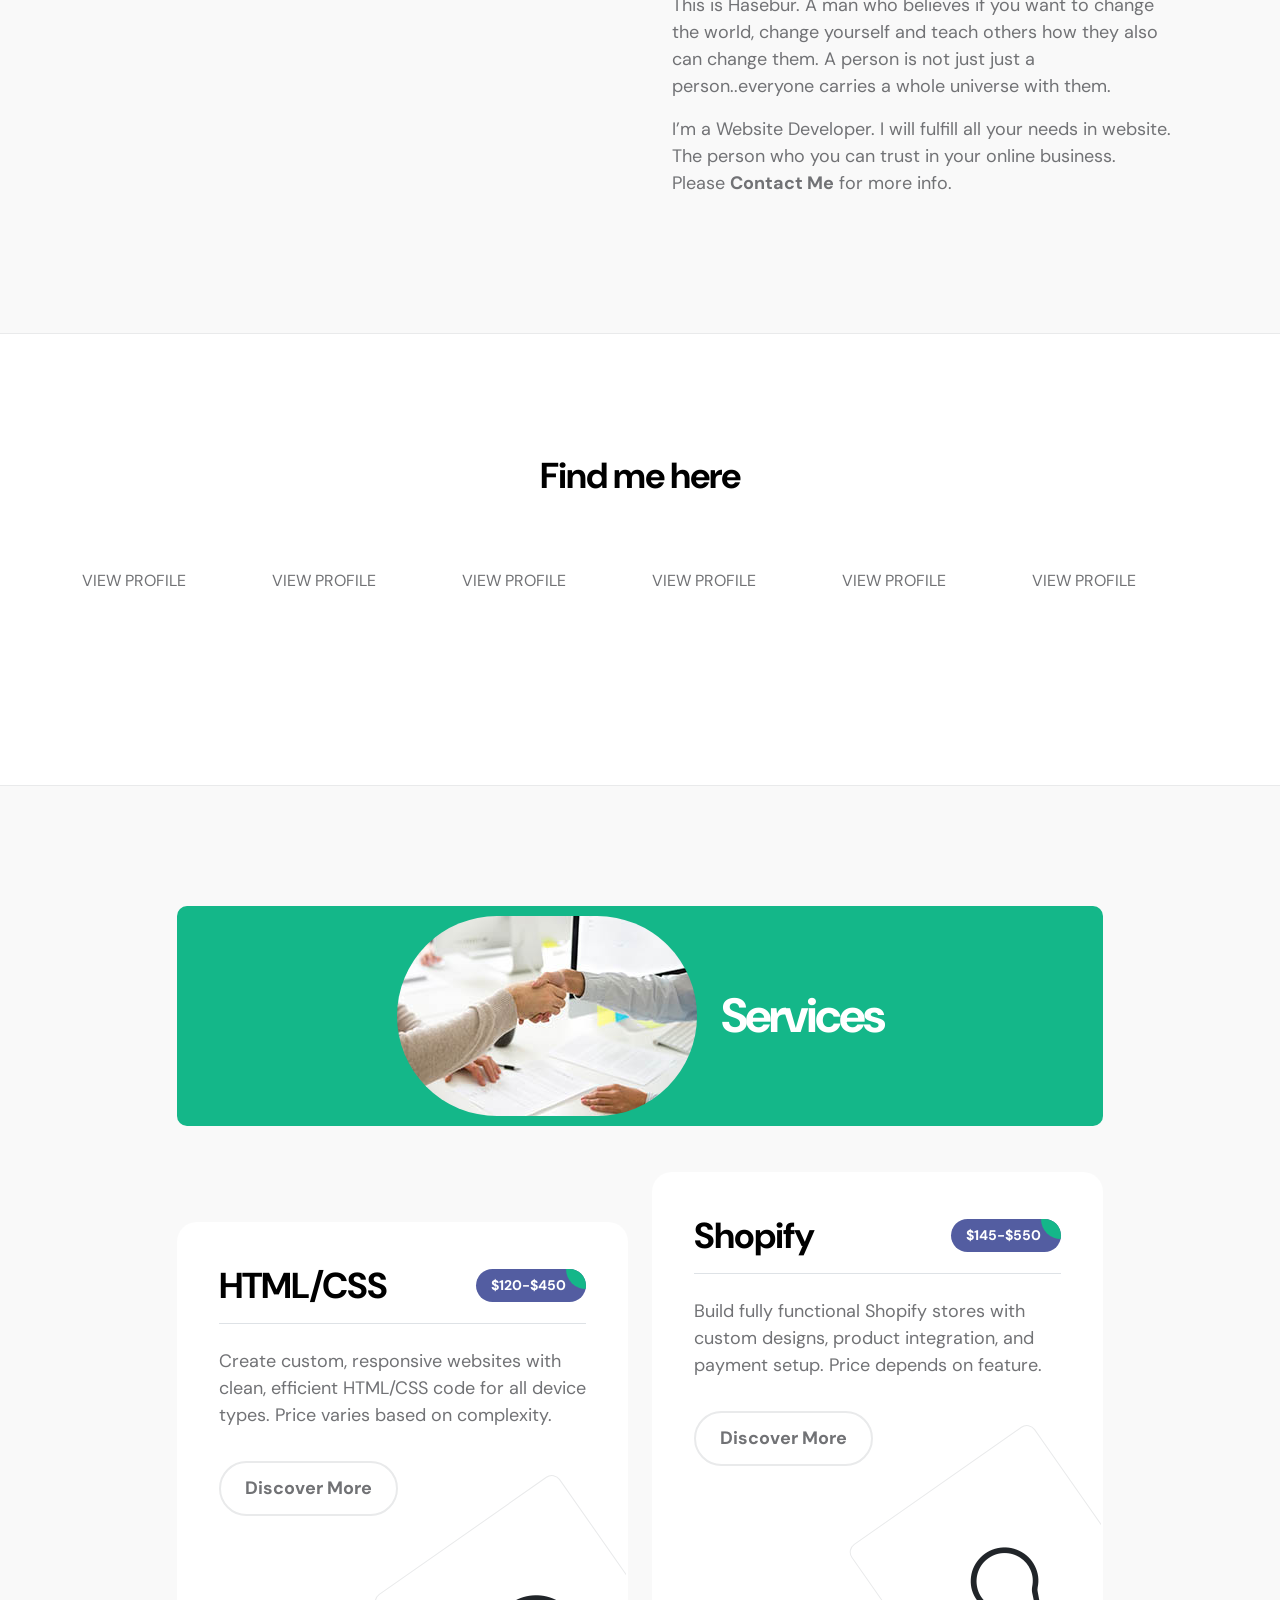
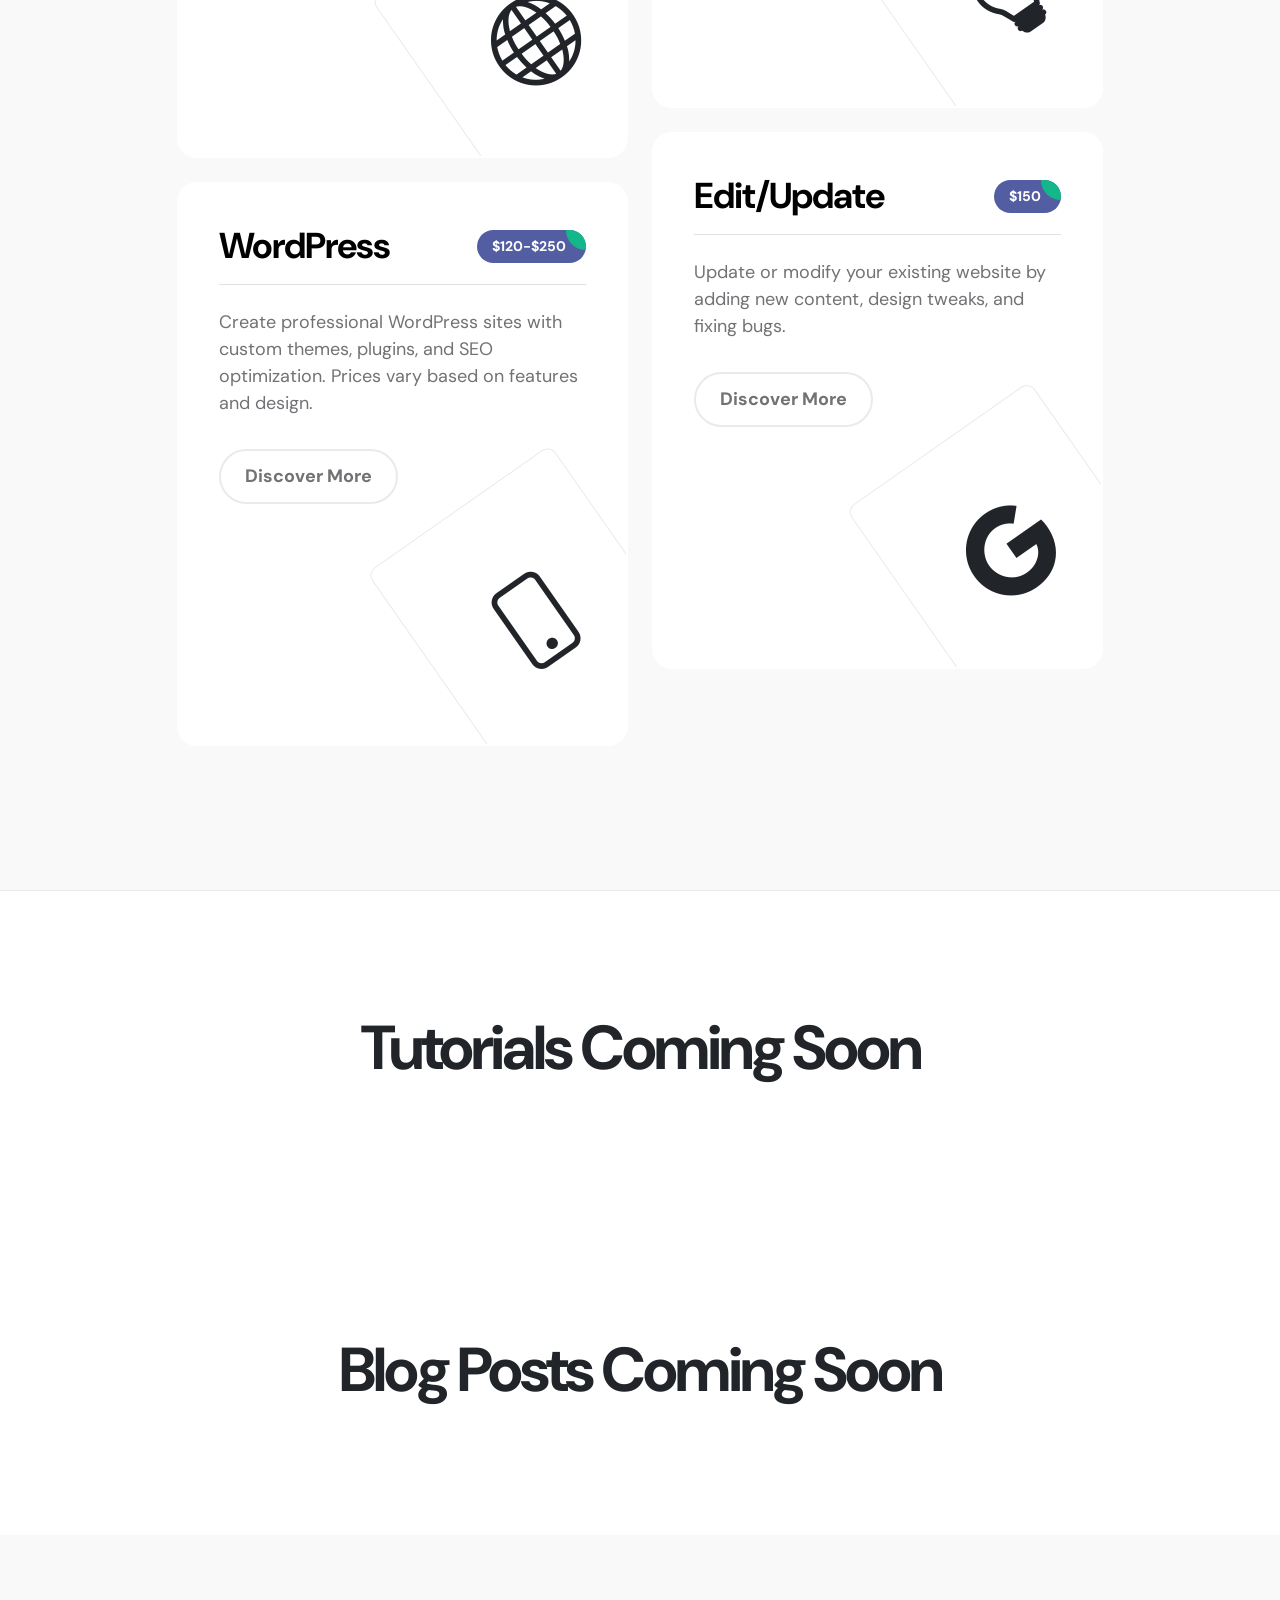
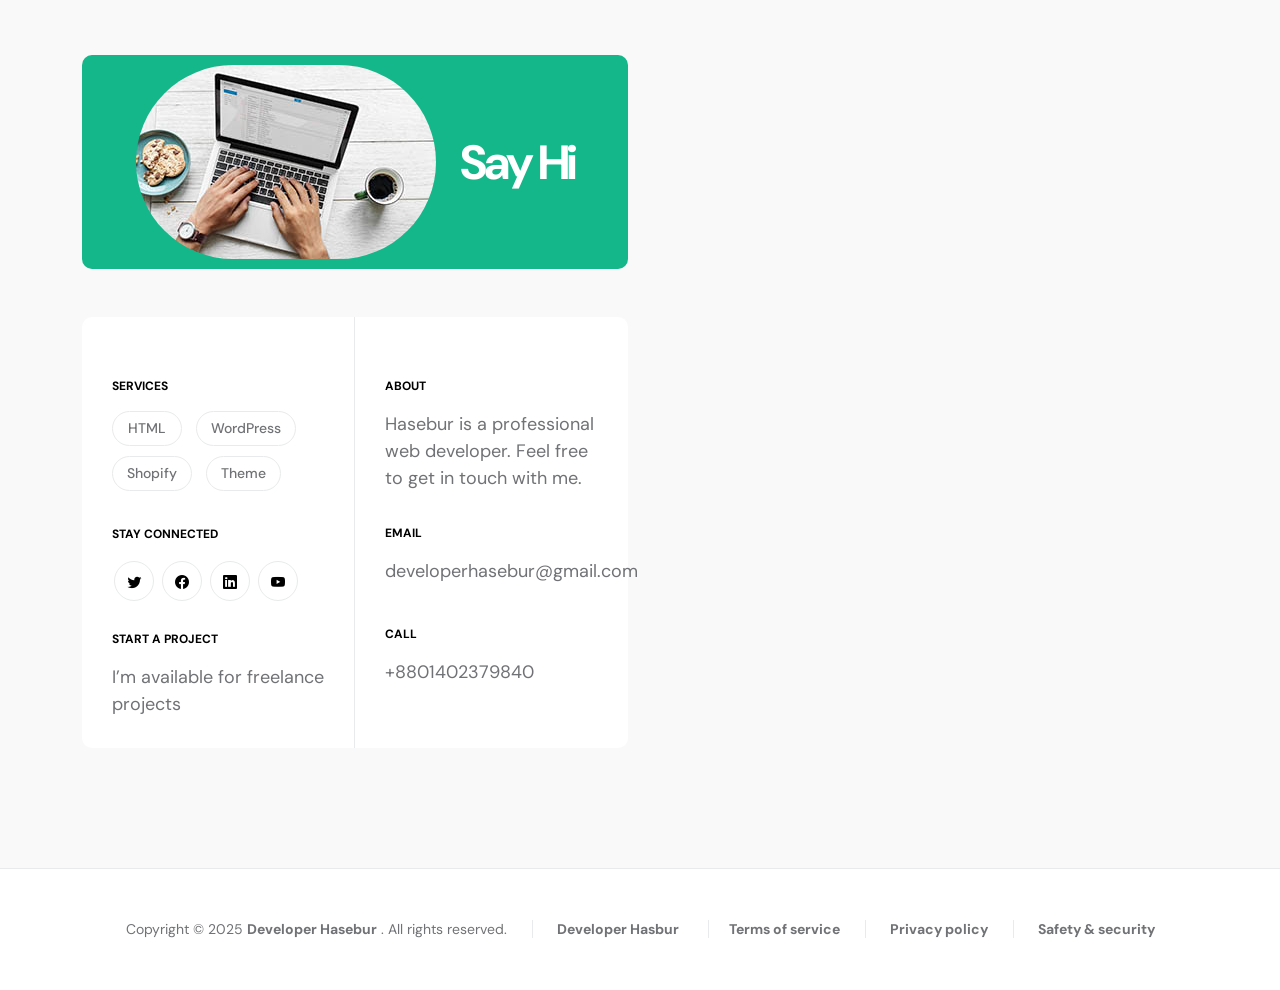
==== commit 26a0d681: "Update index.html" ====
--- a/index.html
+++ b/index.html
@@ -938,9 +938,9 @@
                                 <a rel="sponsored" href="https://templatemo.com" target="_blank">Developer Hasbur</a>
                                     <span class="copyright-text"></span>
                            
-                                    <span class="copyright-text"><a href="#">Privacy Policy</a></span>
-                                    <span class="copyright-text"> <a href="#">Privacy Policy</a></span>
-                                 <span>   <a href="#">Privacy Policy</a></span>
+                                    <span class="copyright-text"><a href="#">Terms of service</a></span>
+                                    <span class="copyright-text"> <a href="#">Privacy policy</a></span>
+                                 <span>   <a href="#">Safety & security</a></span>
                            
                                   
                             </p>
